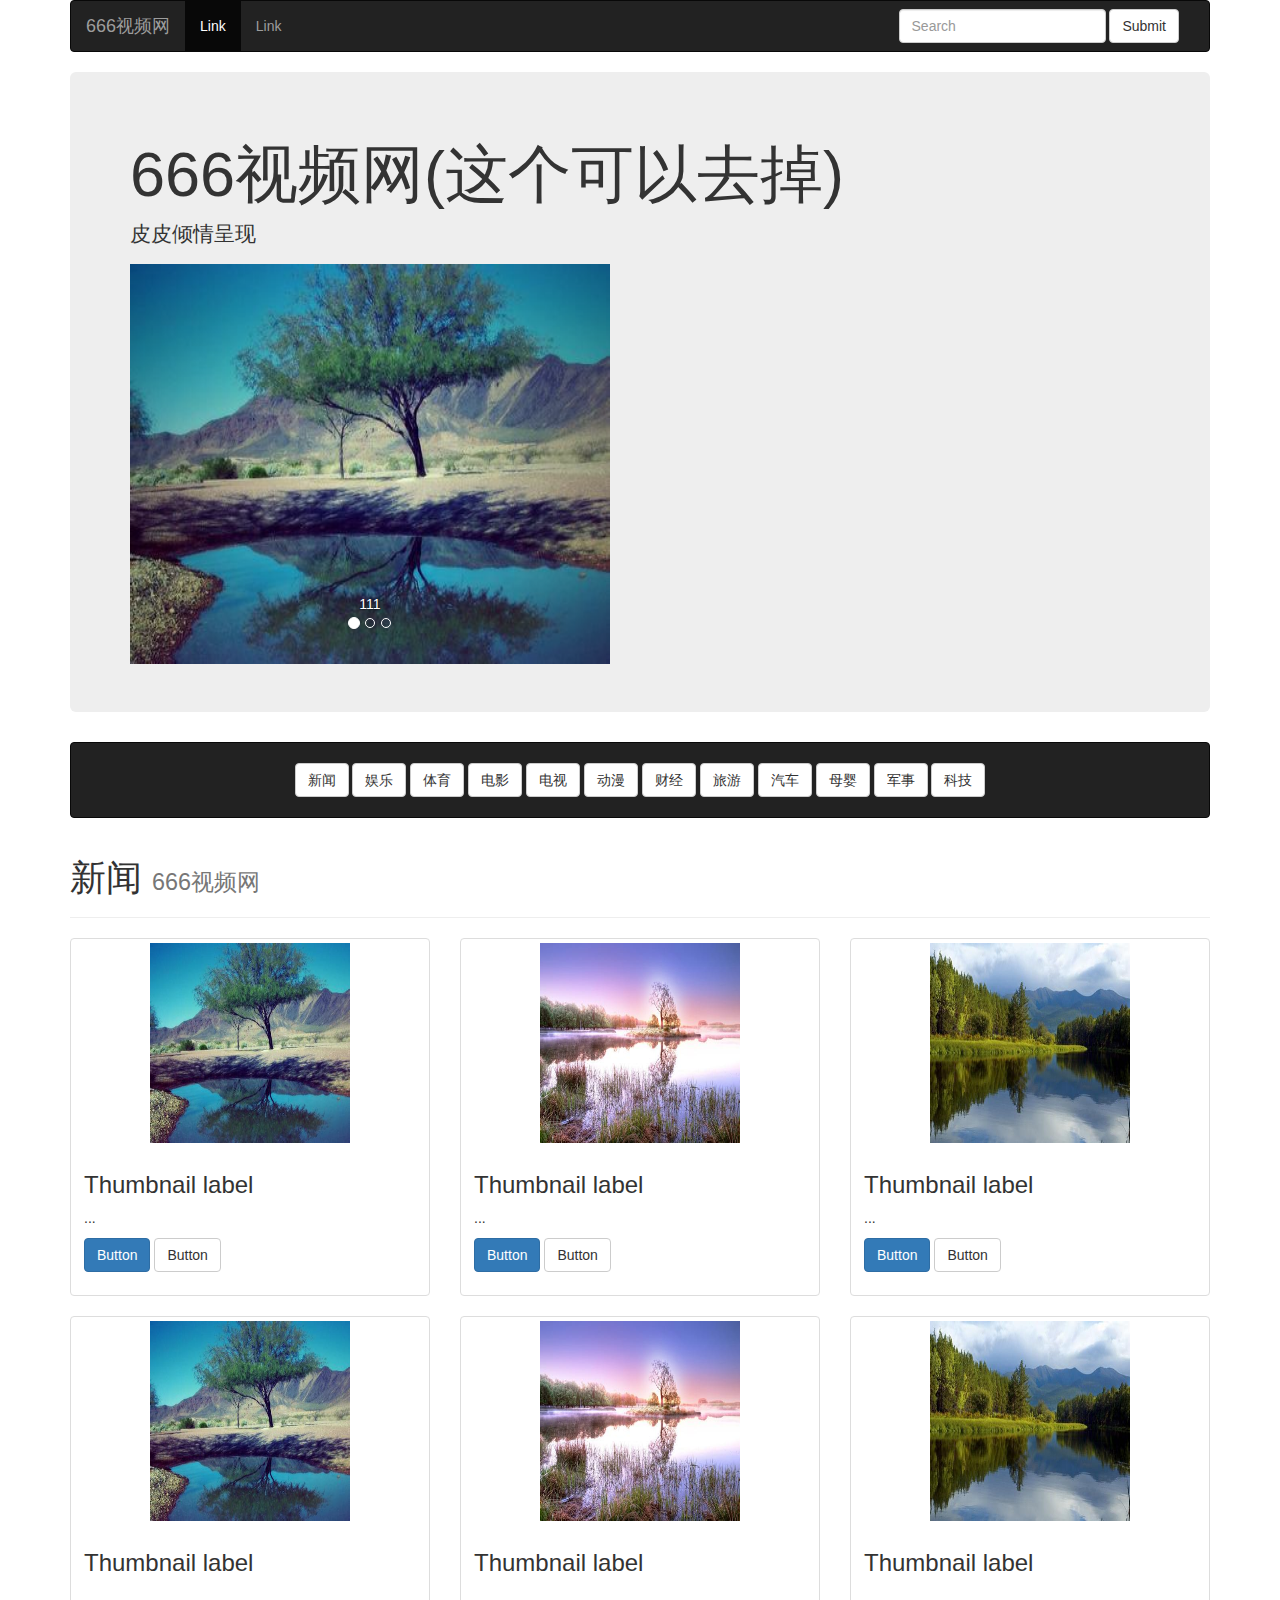
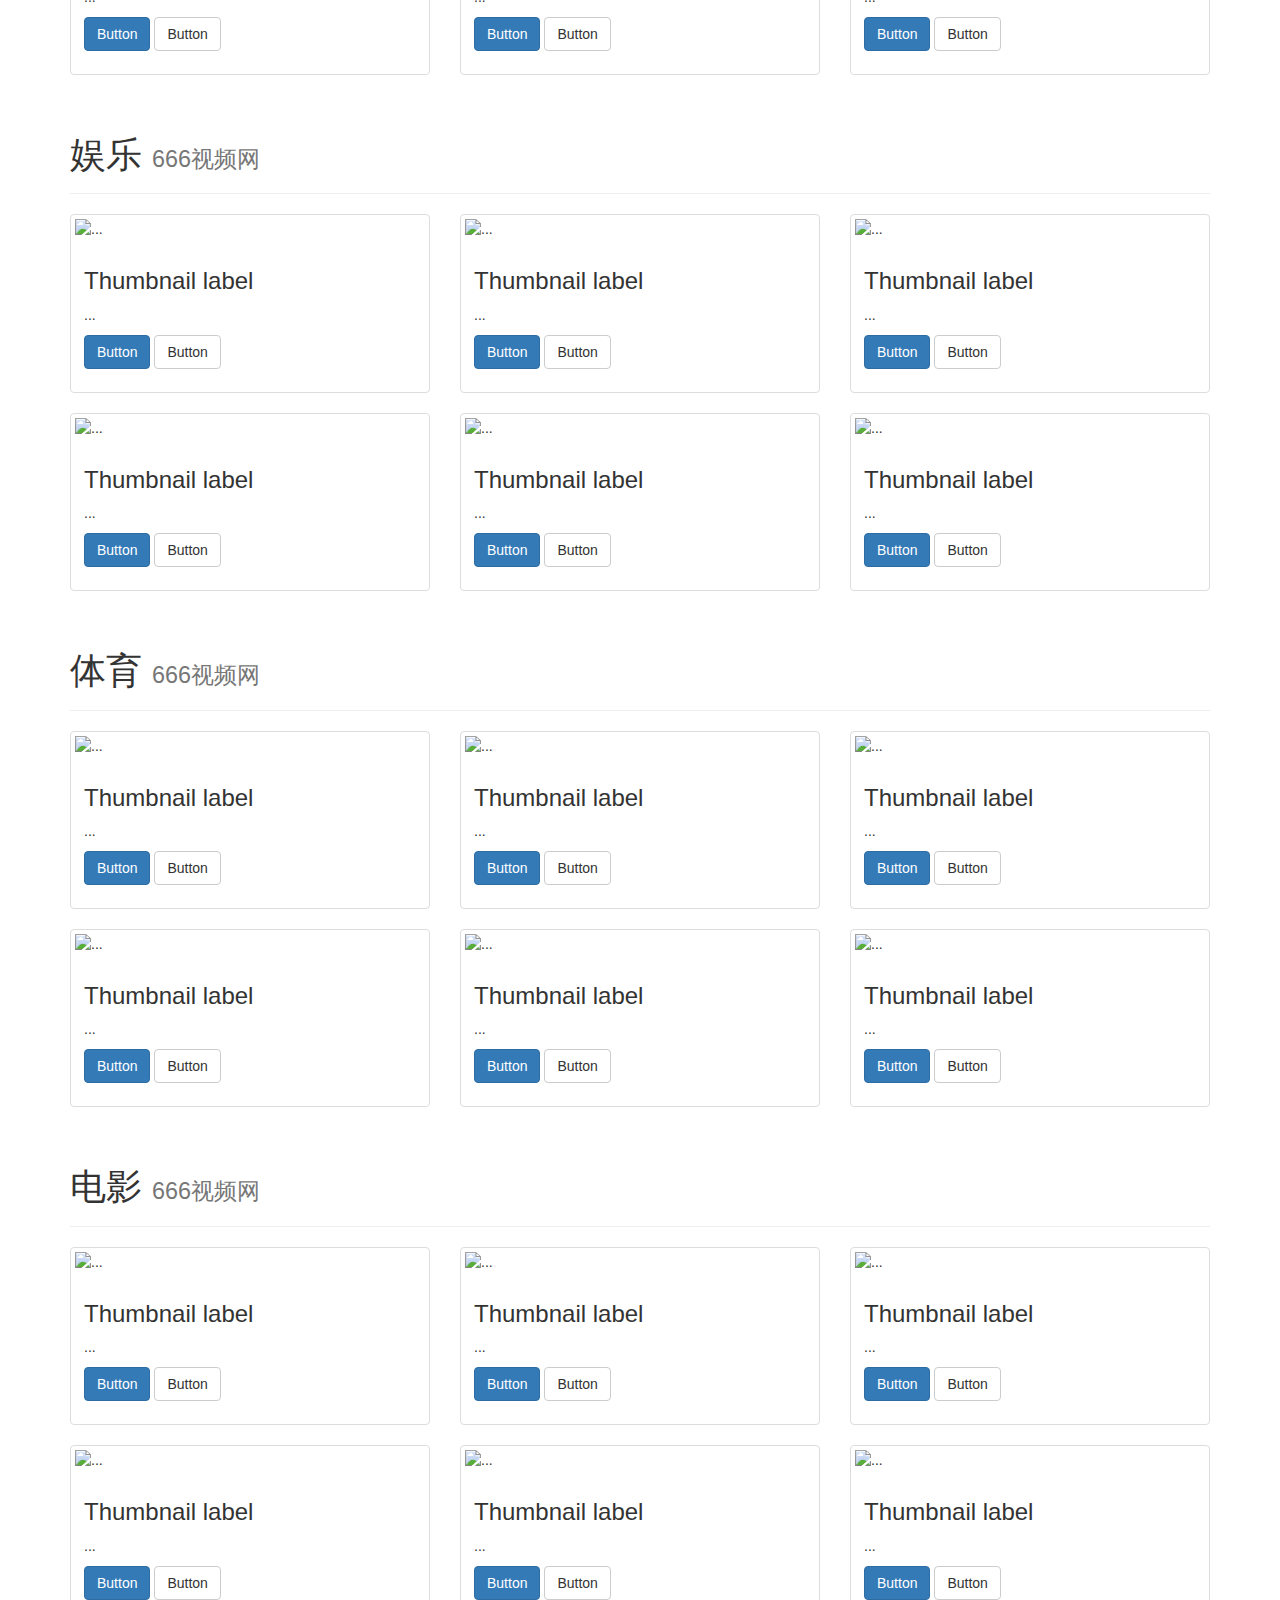
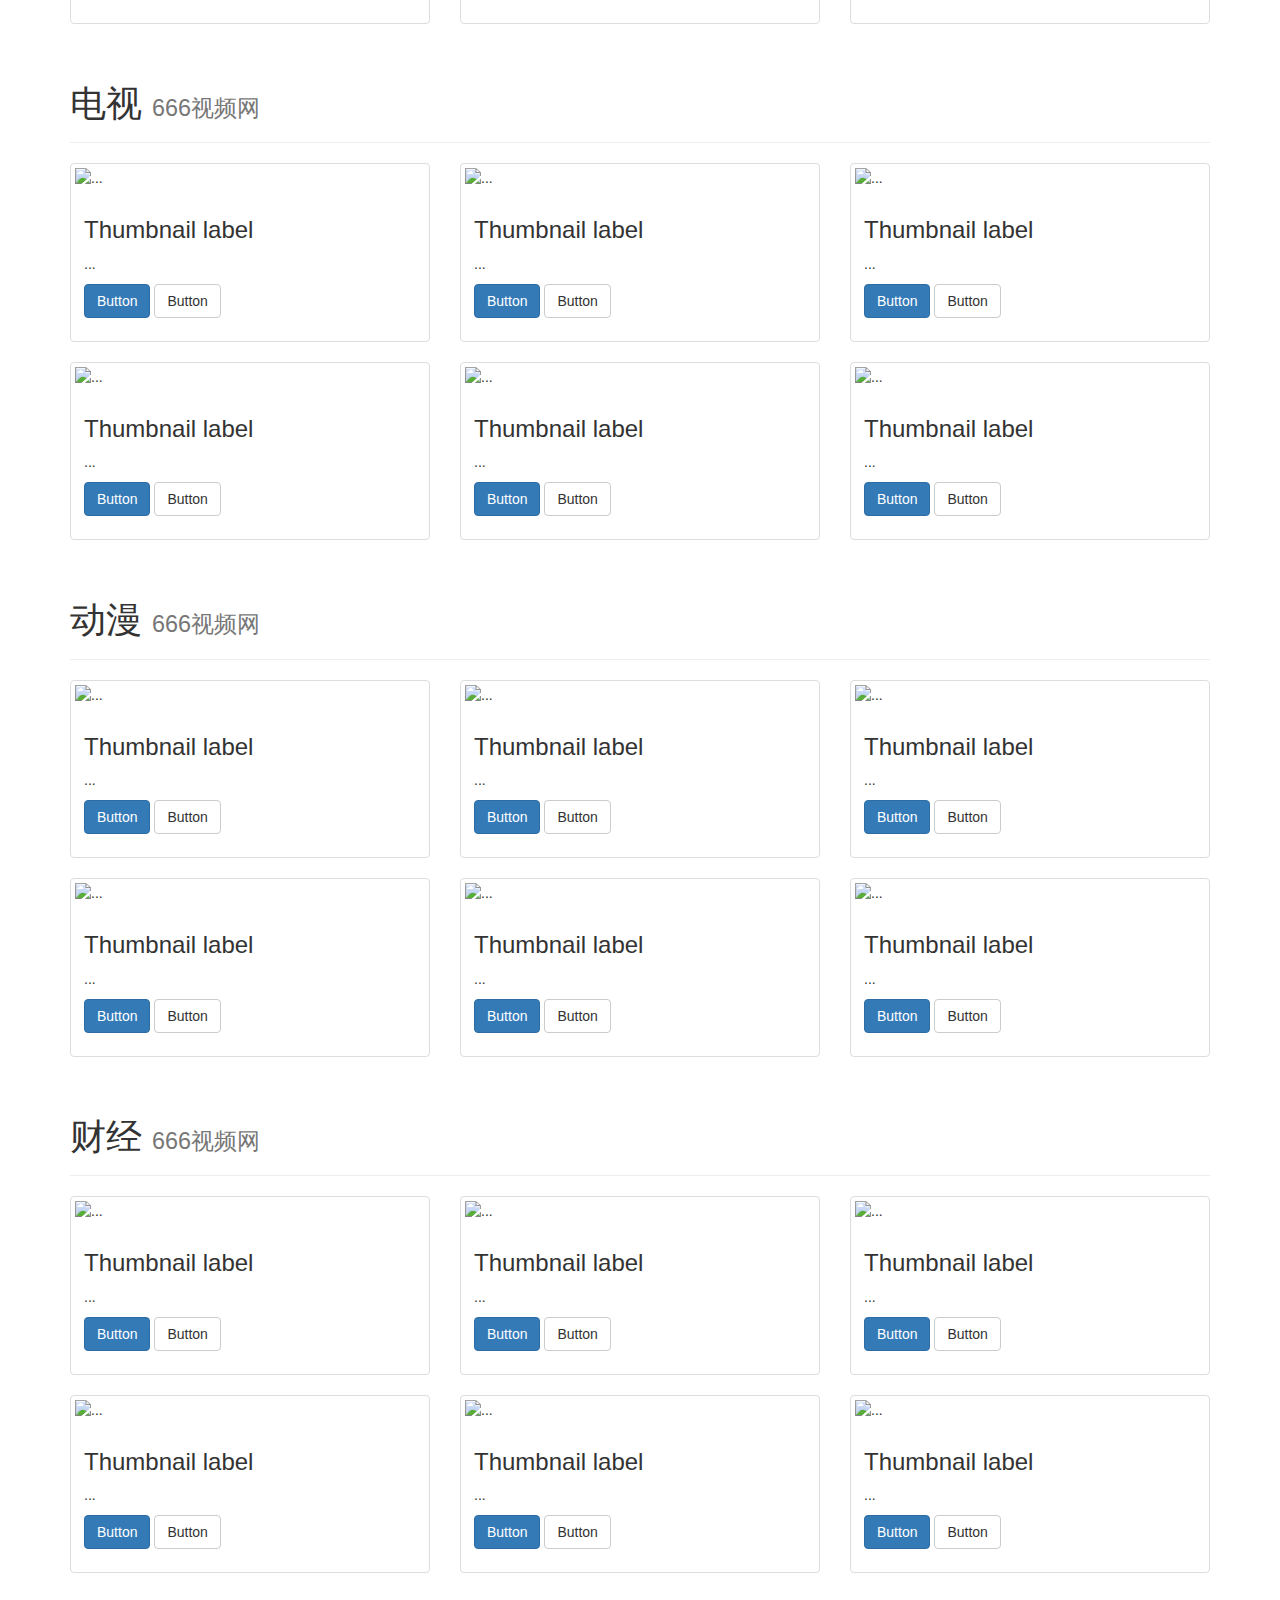
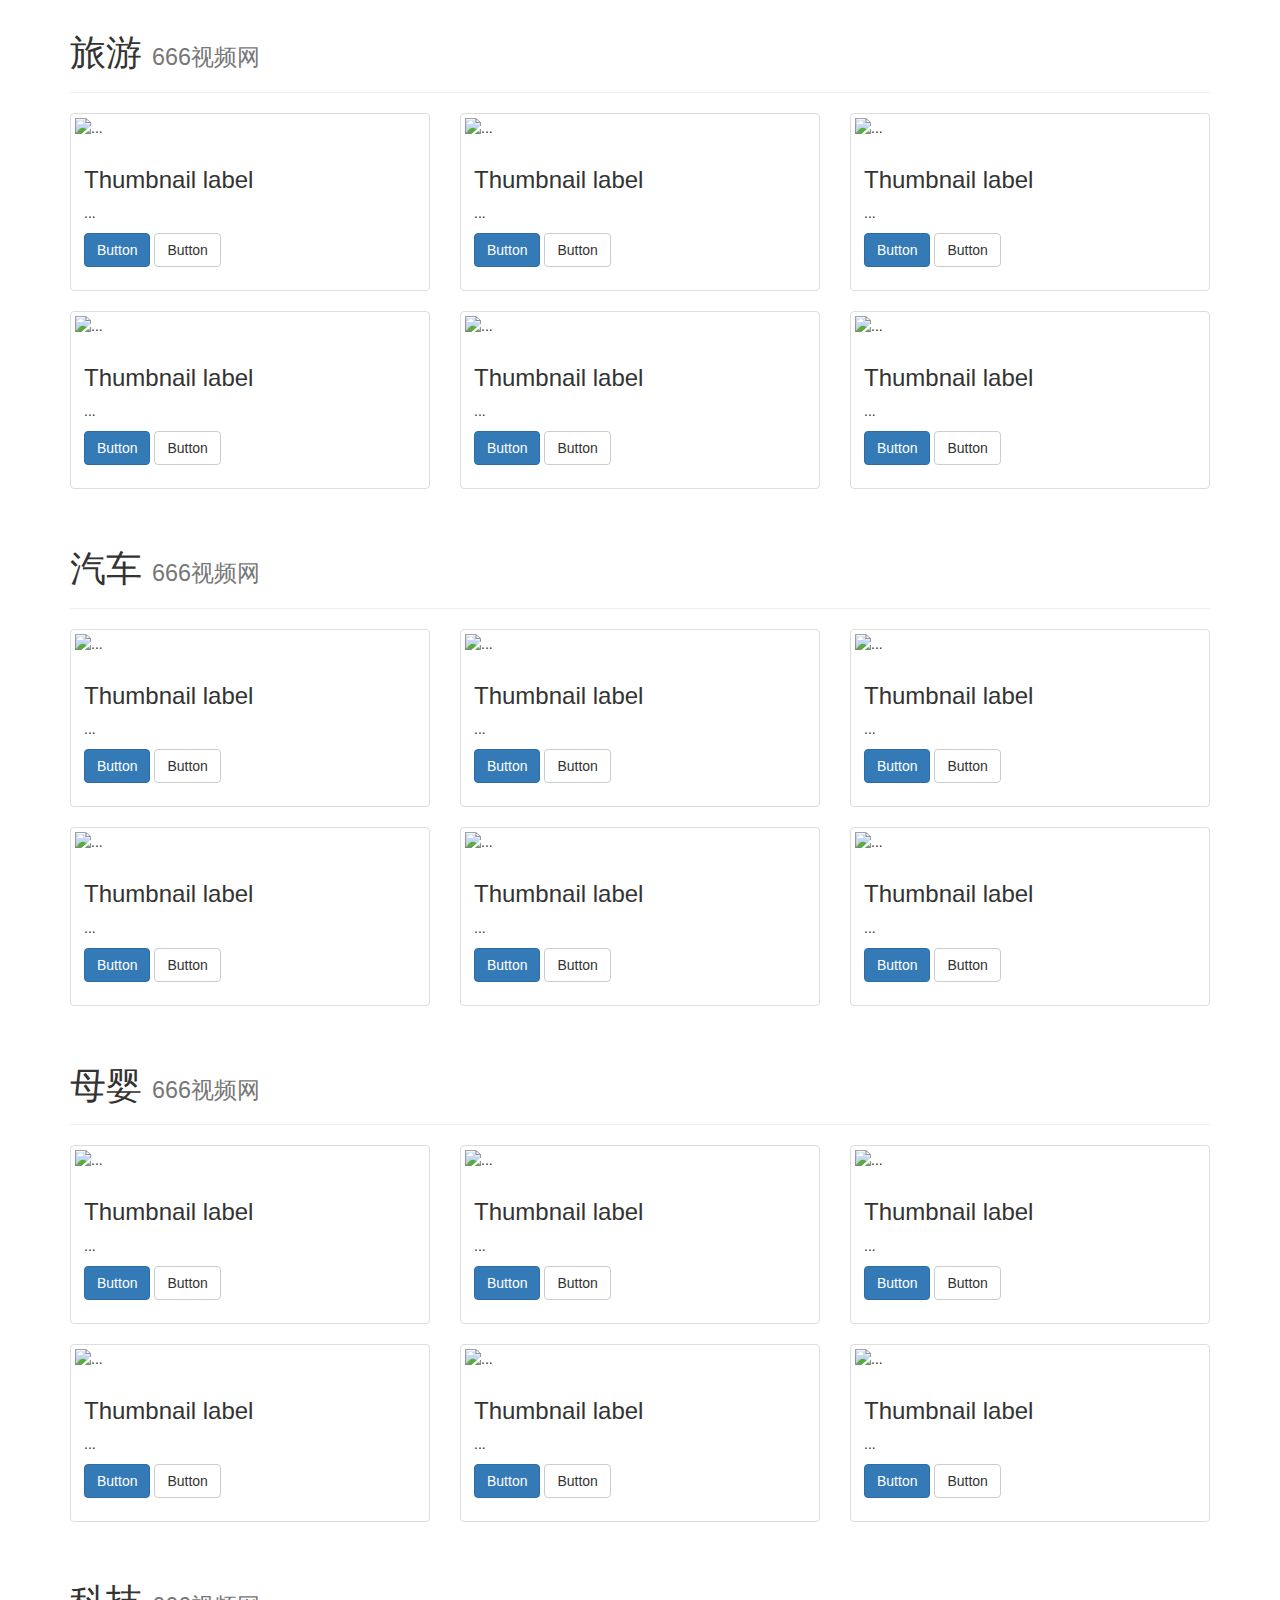
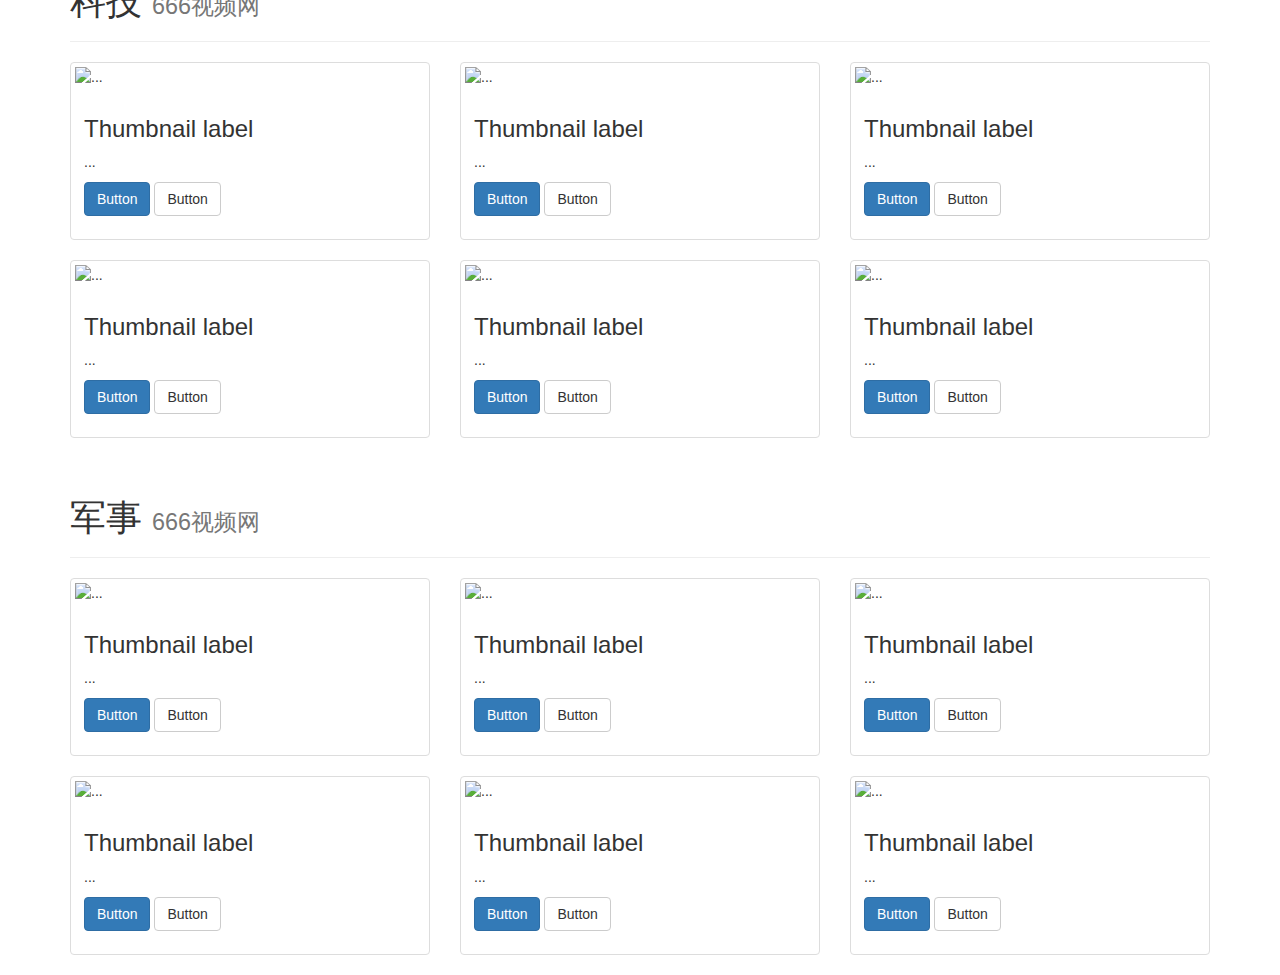
==== index.html @ f63b3020 "无登录，注册，个人信息页" ====
<!DOCTYPE html>
<html lang="en">
<head>
    <meta charset="UTF-8">
    <title>home page</title>
    <link rel="stylesheet" type="text/css" href="css/bootstrap.min.css">
    <script src="js/jquery-3.2.1.min.js" type="text/javascript"></script>
    <script src="js/bootstrap.min.js" type="text/javascript"></script>
    <style>
        .gudie{
            padding:20px;
            text-align: center;
        .gundonglan{
            text-align: center;
        }
    </style>
    <script>$('.carousel').carousel()</script>
</head>
<body>
<div class="container">
        <div class="heading_nav">
            <nav class="navbar navbar-inverse">
                    <div class="container-fluid">
                        <!-- Brand and toggle get grouped for better mobile display -->
                        <div class="navbar-header">
                            <button type="button" class="navbar-toggle collapsed" data-toggle="collapse" data-target="#bs-example-navbar-collapse-1" aria-expanded="false">
                                <span class="sr-only">Toggle navigation</span>
                                <span class="icon-bar"></span>
                                <span class="icon-bar"></span>
                                <span class="icon-bar"></span>
                            </button>
                            <a class="navbar-brand" href="index.html">666视频网</a>
                        </div>

                        <!-- Collect the nav links, forms, and other content for toggling -->
                        <div class="collapse navbar-collapse" id="bs-example-navbar-collapse-1">
                            <ul class="nav navbar-nav">
                                <li class="active"><a href="#">Link <span class="sr-only">(current)</span></a></li>
                                <li><a href="#">Link</a></li>

                            </ul>
                            <form class="navbar-form navbar-right">
                                <div class="form-group">
                                    <input type="text" class="form-control" placeholder="Search">
                                </div>
                                <button type="submit" class="btn btn-default">Submit</button>
                            </form>
                        </div><!-- /.navbar-collapse -->
                    </div><!-- /.container-fluid -->
                </nav>
            </div>
        <div class="jumbotron">
                <h1>666视频网(这个可以去掉)</h1>
            <p>皮皮倾情呈现</p>
        <div id="carousel-example-generic" class="carousel slide" data-ride="carousel" style="width: 480px;">
            <!-- Indicators -->
            <ol class="carousel-indicators">
                <li data-target="#carousel-example-generic" data-slide-to="0" class="active"></li>
                <li data-target="#carousel-example-generic" data-slide-to="1"></li>
                <li data-target="#carousel-example-generic" data-slide-to="2"></li>
            </ol>

            <!-- Wrapper for slides -->
            <div class="carousel-inner" role="listbox">
                <div class="item active">
                    <img src="images/1.jpeg" alt="..." style="width: 480px; height: 400px">
                    <div class="carousel-caption">
                        111
                    </div>
                </div>
                <div class="item">
                    <img src="images/2.jpeg" alt="..." style="width: 480px; height: 400px">
                    <div class="carousel-caption">
                        222
                    </div>
                </div>
                <div class="item">
                    <img src="images/3.jpeg" alt="..." style="width: 480px; height: 400px">
                    <div class="carousel-caption">
                        333
                    </div>
                </div>
            </div>

            <!-- Controls -->
            <a class="left carousel-control" href="#carousel-example-generic" role="button" data-slide="prev" style="width: 200px">
                <span class="glyphicon glyphicon-chevron-left" aria-hidden="true"></span>
                <span class="sr-only">Previous</span>
            </a>
            <a class="right carousel-control" href="#carousel-example-generic" role="button" data-slide="next" style="width: 200px">
                <span class="glyphicon glyphicon-chevron-right" aria-hidden="true"></span>
                <span class="sr-only">Next</span>
            </a>
        </div>
        </div>
        <div class="navbar navbar-inverse">
            <div class="gudie">
                <div class="btn-group btn-group-lg" role="group" aria-label="...">
                    <a href="News.html"><button type="button" class="btn btn-default">新闻</button></a>
                    <a href="News.html"><button type="button" class="btn btn-default">娱乐</button></a>
                    <a href="News.html"><button type="button" class="btn btn-default">体育</button></a>
                    <a href="News.html"><button type="button" class="btn btn-default">电影</button></a>
                    <a href="News.html"><button type="button" class="btn btn-default">电视</button></a>
                    <a href="News.html"><button type="button" class="btn btn-default">动漫</button></a>
                    <a href="News.html"><button type="button" class="btn btn-default">财经</button></a>
                    <a href="News.html"><button type="button" class="btn btn-default">旅游</button></a>
                    <a href="News.html"><button type="button" class="btn btn-default">汽车</button></a>
                    <a href="News.html"><button type="button" class="btn btn-default">母婴</button></a>
                    <a href="News.html"><button type="button" class="btn btn-default">军事</button></a>
                    <a href="News.html"><button type="button" class="btn btn-default">科技</button></a>
                </div>
            </div>
        </div>
        <div class="page-header">
            <h1>新闻  <small>666视频网</small></h1>
        </div>
        <div class="row">
            <div class="col-sm-6 col-md-4">
                <div class="thumbnail">
                    <img src="images/1.jpeg" alt="..." style="width: 200px; height: 200px">
                    <div class="caption">
                        <h3>Thumbnail label</h3>
                        <p>...</p>
                        <p><a href="#" class="btn btn-primary" role="button">Button</a> <a href="#" class="btn btn-default" role="button">Button</a></p>
                    </div>
                </div>
            </div>
            <div class="col-sm-6 col-md-4">
                <div class="thumbnail">
                    <img src="images/2.jpeg" alt="..." style="width: 200px; height: 200px">
                    <div class="caption">
                        <h3>Thumbnail label</h3>
                        <p>...</p>
                        <p><a href="#" class="btn btn-primary" role="button">Button</a> <a href="#" class="btn btn-default" role="button">Button</a></p>
                    </div>
                </div>
            </div>
            <div class="col-sm-6 col-md-4">
                <div class="thumbnail">
                    <img src="images/3.jpeg" alt="..." style="width: 200px; height: 200px">
                    <div class="caption">
                        <h3>Thumbnail label</h3>
                        <p>...</p>
                        <p><a href="#" class="btn btn-primary" role="button">Button</a> <a href="#" class="btn btn-default" role="button">Button</a></p>
                    </div>
                </div>
            </div>
            <div class="col-sm-6 col-md-4">
                <div class="thumbnail">
                    <img src="images/1.jpeg" alt="..." style="width: 200px; height: 200px">
                    <div class="caption">
                        <h3>Thumbnail label</h3>
                        <p>...</p>
                        <p><a href="#" class="btn btn-primary" role="button">Button</a> <a href="#" class="btn btn-default" role="button">Button</a></p>
                    </div>
                </div>
            </div>
            <div class="col-sm-6 col-md-4">
                <div class="thumbnail">
                    <img src="images/2.jpeg" alt="..." style="width: 200px; height: 200px">
                    <div class="caption">
                        <h3>Thumbnail label</h3>
                        <p>...</p>
                        <p><a href="#" class="btn btn-primary" role="button">Button</a> <a href="#" class="btn btn-default" role="button">Button</a></p>
                    </div>
                </div>
            </div>
            <div class="col-sm-6 col-md-4">
                <div class="thumbnail">
                    <img src="images/3.jpeg" alt="..." style="width: 200px; height: 200px">
                    <div class="caption">
                        <h3>Thumbnail label</h3>
                        <p>...</p>
                        <p><a href="#" class="btn btn-primary" role="button">Button</a> <a href="#" class="btn btn-default" role="button">Button</a></p>
                    </div>
                </div>
            </div>
        </div>
        <div class="page-header">
            <h1>娱乐  <small>666视频网</small></h1>
        </div>
        <div class="row">
            <div class="col-sm-6 col-md-4">
                <div class="thumbnail">
                    <img src="..." alt="...">
                    <div class="caption">
                        <h3>Thumbnail label</h3>
                        <p>...</p>
                        <p><a href="#" class="btn btn-primary" role="button">Button</a> <a href="#" class="btn btn-default" role="button">Button</a></p>
                    </div>
                </div>
            </div>
            <div class="col-sm-6 col-md-4">
                <div class="thumbnail">
                    <img src="..." alt="...">
                    <div class="caption">
                        <h3>Thumbnail label</h3>
                        <p>...</p>
                        <p><a href="#" class="btn btn-primary" role="button">Button</a> <a href="#" class="btn btn-default" role="button">Button</a></p>
                    </div>
                </div>
            </div>
            <div class="col-sm-6 col-md-4">
                <div class="thumbnail">
                    <img src="..." alt="...">
                    <div class="caption">
                        <h3>Thumbnail label</h3>
                        <p>...</p>
                        <p><a href="#" class="btn btn-primary" role="button">Button</a> <a href="#" class="btn btn-default" role="button">Button</a></p>
                    </div>
                </div>
            </div>
            <div class="col-sm-6 col-md-4">
                <div class="thumbnail">
                    <img src="..." alt="...">
                    <div class="caption">
                        <h3>Thumbnail label</h3>
                        <p>...</p>
                        <p><a href="#" class="btn btn-primary" role="button">Button</a> <a href="#" class="btn btn-default" role="button">Button</a></p>
                    </div>
                </div>
            </div>
            <div class="col-sm-6 col-md-4">
                <div class="thumbnail">
                    <img src="..." alt="...">
                    <div class="caption">
                        <h3>Thumbnail label</h3>
                        <p>...</p>
                        <p><a href="#" class="btn btn-primary" role="button">Button</a> <a href="#" class="btn btn-default" role="button">Button</a></p>
                    </div>
                </div>
            </div>
            <div class="col-sm-6 col-md-4">
                <div class="thumbnail">
                    <img src="..." alt="...">
                    <div class="caption">
                        <h3>Thumbnail label</h3>
                        <p>...</p>
                        <p><a href="#" class="btn btn-primary" role="button">Button</a> <a href="#" class="btn btn-default" role="button">Button</a></p>
                    </div>
                </div>
            </div>
        </div>
        <div class="page-header">
            <h1>体育  <small>666视频网</small></h1>
        </div>
        <div class="row">
            <div class="col-sm-6 col-md-4">
                <div class="thumbnail">
                    <img src="..." alt="...">
                    <div class="caption">
                        <h3>Thumbnail label</h3>
                        <p>...</p>
                        <p><a href="#" class="btn btn-primary" role="button">Button</a> <a href="#" class="btn btn-default" role="button">Button</a></p>
                    </div>
                </div>
            </div>
            <div class="col-sm-6 col-md-4">
                <div class="thumbnail">
                    <img src="..." alt="...">
                    <div class="caption">
                        <h3>Thumbnail label</h3>
                        <p>...</p>
                        <p><a href="#" class="btn btn-primary" role="button">Button</a> <a href="#" class="btn btn-default" role="button">Button</a></p>
                    </div>
                </div>
            </div>
            <div class="col-sm-6 col-md-4">
                <div class="thumbnail">
                    <img src="..." alt="...">
                    <div class="caption">
                        <h3>Thumbnail label</h3>
                        <p>...</p>
                        <p><a href="#" class="btn btn-primary" role="button">Button</a> <a href="#" class="btn btn-default" role="button">Button</a></p>
                    </div>
                </div>
            </div>
            <div class="col-sm-6 col-md-4">
                <div class="thumbnail">
                    <img src="..." alt="...">
                    <div class="caption">
                        <h3>Thumbnail label</h3>
                        <p>...</p>
                        <p><a href="#" class="btn btn-primary" role="button">Button</a> <a href="#" class="btn btn-default" role="button">Button</a></p>
                    </div>
                </div>
            </div>
            <div class="col-sm-6 col-md-4">
                <div class="thumbnail">
                    <img src="..." alt="...">
                    <div class="caption">
                        <h3>Thumbnail label</h3>
                        <p>...</p>
                        <p><a href="#" class="btn btn-primary" role="button">Button</a> <a href="#" class="btn btn-default" role="button">Button</a></p>
                    </div>
                </div>
            </div>
            <div class="col-sm-6 col-md-4">
                <div class="thumbnail">
                    <img src="..." alt="...">
                    <div class="caption">
                        <h3>Thumbnail label</h3>
                        <p>...</p>
                        <p><a href="#" class="btn btn-primary" role="button">Button</a> <a href="#" class="btn btn-default" role="button">Button</a></p>
                    </div>
                </div>
            </div>
        </div>
        <div class="page-header">
            <h1>电影  <small>666视频网</small></h1>
        </div>
        <div class="row">
            <div class="col-sm-6 col-md-4">
                <div class="thumbnail">
                    <img src="..." alt="...">
                    <div class="caption">
                        <h3>Thumbnail label</h3>
                        <p>...</p>
                        <p><a href="#" class="btn btn-primary" role="button">Button</a> <a href="#" class="btn btn-default" role="button">Button</a></p>
                    </div>
                </div>
            </div>
            <div class="col-sm-6 col-md-4">
                <div class="thumbnail">
                    <img src="..." alt="...">
                    <div class="caption">
                        <h3>Thumbnail label</h3>
                        <p>...</p>
                        <p><a href="#" class="btn btn-primary" role="button">Button</a> <a href="#" class="btn btn-default" role="button">Button</a></p>
                    </div>
                </div>
            </div>
            <div class="col-sm-6 col-md-4">
                <div class="thumbnail">
                    <img src="..." alt="...">
                    <div class="caption">
                        <h3>Thumbnail label</h3>
                        <p>...</p>
                        <p><a href="#" class="btn btn-primary" role="button">Button</a> <a href="#" class="btn btn-default" role="button">Button</a></p>
                    </div>
                </div>
            </div>
            <div class="col-sm-6 col-md-4">
                <div class="thumbnail">
                    <img src="..." alt="...">
                    <div class="caption">
                        <h3>Thumbnail label</h3>
                        <p>...</p>
                        <p><a href="#" class="btn btn-primary" role="button">Button</a> <a href="#" class="btn btn-default" role="button">Button</a></p>
                    </div>
                </div>
            </div>
            <div class="col-sm-6 col-md-4">
                <div class="thumbnail">
                    <img src="..." alt="...">
                    <div class="caption">
                        <h3>Thumbnail label</h3>
                        <p>...</p>
                        <p><a href="#" class="btn btn-primary" role="button">Button</a> <a href="#" class="btn btn-default" role="button">Button</a></p>
                    </div>
                </div>
            </div>
            <div class="col-sm-6 col-md-4">
                <div class="thumbnail">
                    <img src="..." alt="...">
                    <div class="caption">
                        <h3>Thumbnail label</h3>
                        <p>...</p>
                        <p><a href="#" class="btn btn-primary" role="button">Button</a> <a href="#" class="btn btn-default" role="button">Button</a></p>
                    </div>
                </div>
            </div>
        </div>
        <div class="page-header">
            <h1>电视  <small>666视频网</small></h1>
        </div>
        <div class="row">
            <div class="col-sm-6 col-md-4">
                <div class="thumbnail">
                    <img src="..." alt="...">
                    <div class="caption">
                        <h3>Thumbnail label</h3>
                        <p>...</p>
                        <p><a href="#" class="btn btn-primary" role="button">Button</a> <a href="#" class="btn btn-default" role="button">Button</a></p>
                    </div>
                </div>
            </div>
            <div class="col-sm-6 col-md-4">
                <div class="thumbnail">
                    <img src="..." alt="...">
                    <div class="caption">
                        <h3>Thumbnail label</h3>
                        <p>...</p>
                        <p><a href="#" class="btn btn-primary" role="button">Button</a> <a href="#" class="btn btn-default" role="button">Button</a></p>
                    </div>
                </div>
            </div>
            <div class="col-sm-6 col-md-4">
                <div class="thumbnail">
                    <img src="..." alt="...">
                    <div class="caption">
                        <h3>Thumbnail label</h3>
                        <p>...</p>
                        <p><a href="#" class="btn btn-primary" role="button">Button</a> <a href="#" class="btn btn-default" role="button">Button</a></p>
                    </div>
                </div>
            </div>
            <div class="col-sm-6 col-md-4">
                <div class="thumbnail">
                    <img src="..." alt="...">
                    <div class="caption">
                        <h3>Thumbnail label</h3>
                        <p>...</p>
                        <p><a href="#" class="btn btn-primary" role="button">Button</a> <a href="#" class="btn btn-default" role="button">Button</a></p>
                    </div>
                </div>
            </div>
            <div class="col-sm-6 col-md-4">
                <div class="thumbnail">
                    <img src="..." alt="...">
                    <div class="caption">
                        <h3>Thumbnail label</h3>
                        <p>...</p>
                        <p><a href="#" class="btn btn-primary" role="button">Button</a> <a href="#" class="btn btn-default" role="button">Button</a></p>
                    </div>
                </div>
            </div>
            <div class="col-sm-6 col-md-4">
                <div class="thumbnail">
                    <img src="..." alt="...">
                    <div class="caption">
                        <h3>Thumbnail label</h3>
                        <p>...</p>
                        <p><a href="#" class="btn btn-primary" role="button">Button</a> <a href="#" class="btn btn-default" role="button">Button</a></p>
                    </div>
                </div>
            </div>
        </div>
        <div class="page-header">
            <h1>动漫  <small>666视频网</small></h1>
        </div>
        <div class="row">
            <div class="col-sm-6 col-md-4">
                <div class="thumbnail">
                    <img src="..." alt="...">
                    <div class="caption">
                        <h3>Thumbnail label</h3>
                        <p>...</p>
                        <p><a href="#" class="btn btn-primary" role="button">Button</a> <a href="#" class="btn btn-default" role="button">Button</a></p>
                    </div>
                </div>
            </div>
            <div class="col-sm-6 col-md-4">
                <div class="thumbnail">
                    <img src="..." alt="...">
                    <div class="caption">
                        <h3>Thumbnail label</h3>
                        <p>...</p>
                        <p><a href="#" class="btn btn-primary" role="button">Button</a> <a href="#" class="btn btn-default" role="button">Button</a></p>
                    </div>
                </div>
            </div>
            <div class="col-sm-6 col-md-4">
                <div class="thumbnail">
                    <img src="..." alt="...">
                    <div class="caption">
                        <h3>Thumbnail label</h3>
                        <p>...</p>
                        <p><a href="#" class="btn btn-primary" role="button">Button</a> <a href="#" class="btn btn-default" role="button">Button</a></p>
                    </div>
                </div>
            </div>
            <div class="col-sm-6 col-md-4">
                <div class="thumbnail">
                    <img src="..." alt="...">
                    <div class="caption">
                        <h3>Thumbnail label</h3>
                        <p>...</p>
                        <p><a href="#" class="btn btn-primary" role="button">Button</a> <a href="#" class="btn btn-default" role="button">Button</a></p>
                    </div>
                </div>
            </div>
            <div class="col-sm-6 col-md-4">
                <div class="thumbnail">
                    <img src="..." alt="...">
                    <div class="caption">
                        <h3>Thumbnail label</h3>
                        <p>...</p>
                        <p><a href="#" class="btn btn-primary" role="button">Button</a> <a href="#" class="btn btn-default" role="button">Button</a></p>
                    </div>
                </div>
            </div>
            <div class="col-sm-6 col-md-4">
                <div class="thumbnail">
                    <img src="..." alt="...">
                    <div class="caption">
                        <h3>Thumbnail label</h3>
                        <p>...</p>
                        <p><a href="#" class="btn btn-primary" role="button">Button</a> <a href="#" class="btn btn-default" role="button">Button</a></p>
                    </div>
                </div>
            </div>
        </div>
        <div class="page-header">
            <h1>财经  <small>666视频网</small></h1>
        </div>
        <div class="row">
            <div class="col-sm-6 col-md-4">
                <div class="thumbnail">
                    <img src="..." alt="...">
                    <div class="caption">
                        <h3>Thumbnail label</h3>
                        <p>...</p>
                        <p><a href="#" class="btn btn-primary" role="button">Button</a> <a href="#" class="btn btn-default" role="button">Button</a></p>
                    </div>
                </div>
            </div>
            <div class="col-sm-6 col-md-4">
                <div class="thumbnail">
                    <img src="..." alt="...">
                    <div class="caption">
                        <h3>Thumbnail label</h3>
                        <p>...</p>
                        <p><a href="#" class="btn btn-primary" role="button">Button</a> <a href="#" class="btn btn-default" role="button">Button</a></p>
                    </div>
                </div>
            </div>
            <div class="col-sm-6 col-md-4">
                <div class="thumbnail">
                    <img src="..." alt="...">
                    <div class="caption">
                        <h3>Thumbnail label</h3>
                        <p>...</p>
                        <p><a href="#" class="btn btn-primary" role="button">Button</a> <a href="#" class="btn btn-default" role="button">Button</a></p>
                    </div>
                </div>
            </div>
            <div class="col-sm-6 col-md-4">
                <div class="thumbnail">
                    <img src="..." alt="...">
                    <div class="caption">
                        <h3>Thumbnail label</h3>
                        <p>...</p>
                        <p><a href="#" class="btn btn-primary" role="button">Button</a> <a href="#" class="btn btn-default" role="button">Button</a></p>
                    </div>
                </div>
            </div>
            <div class="col-sm-6 col-md-4">
                <div class="thumbnail">
                    <img src="..." alt="...">
                    <div class="caption">
                        <h3>Thumbnail label</h3>
                        <p>...</p>
                        <p><a href="#" class="btn btn-primary" role="button">Button</a> <a href="#" class="btn btn-default" role="button">Button</a></p>
                    </div>
                </div>
            </div>
            <div class="col-sm-6 col-md-4">
                <div class="thumbnail">
                    <img src="..." alt="...">
                    <div class="caption">
                        <h3>Thumbnail label</h3>
                        <p>...</p>
                        <p><a href="#" class="btn btn-primary" role="button">Button</a> <a href="#" class="btn btn-default" role="button">Button</a></p>
                    </div>
                </div>
            </div>
        </div>
        <div class="page-header">
            <h1>旅游  <small>666视频网</small></h1>
        </div>
        <div class="row">
            <div class="col-sm-6 col-md-4">
                <div class="thumbnail">
                    <img src="..." alt="...">
                    <div class="caption">
                        <h3>Thumbnail label</h3>
                        <p>...</p>
                        <p><a href="#" class="btn btn-primary" role="button">Button</a> <a href="#" class="btn btn-default" role="button">Button</a></p>
                    </div>
                </div>
            </div>
            <div class="col-sm-6 col-md-4">
                <div class="thumbnail">
                    <img src="..." alt="...">
                    <div class="caption">
                        <h3>Thumbnail label</h3>
                        <p>...</p>
                        <p><a href="#" class="btn btn-primary" role="button">Button</a> <a href="#" class="btn btn-default" role="button">Button</a></p>
                    </div>
                </div>
            </div>
            <div class="col-sm-6 col-md-4">
                <div class="thumbnail">
                    <img src="..." alt="...">
                    <div class="caption">
                        <h3>Thumbnail label</h3>
                        <p>...</p>
                        <p><a href="#" class="btn btn-primary" role="button">Button</a> <a href="#" class="btn btn-default" role="button">Button</a></p>
                    </div>
                </div>
            </div>
            <div class="col-sm-6 col-md-4">
                <div class="thumbnail">
                    <img src="..." alt="...">
                    <div class="caption">
                        <h3>Thumbnail label</h3>
                        <p>...</p>
                        <p><a href="#" class="btn btn-primary" role="button">Button</a> <a href="#" class="btn btn-default" role="button">Button</a></p>
                    </div>
                </div>
            </div>
            <div class="col-sm-6 col-md-4">
                <div class="thumbnail">
                    <img src="..." alt="...">
                    <div class="caption">
                        <h3>Thumbnail label</h3>
                        <p>...</p>
                        <p><a href="#" class="btn btn-primary" role="button">Button</a> <a href="#" class="btn btn-default" role="button">Button</a></p>
                    </div>
                </div>
            </div>
            <div class="col-sm-6 col-md-4">
                <div class="thumbnail">
                    <img src="..." alt="...">
                    <div class="caption">
                        <h3>Thumbnail label</h3>
                        <p>...</p>
                        <p><a href="#" class="btn btn-primary" role="button">Button</a> <a href="#" class="btn btn-default" role="button">Button</a></p>
                    </div>
                </div>
            </div>
        </div>
        <div class="page-header">
            <h1>汽车  <small>666视频网</small></h1>
        </div>
        <div class="row">
            <div class="col-sm-6 col-md-4">
                <div class="thumbnail">
                    <img src="..." alt="...">
                    <div class="caption">
                        <h3>Thumbnail label</h3>
                        <p>...</p>
                        <p><a href="#" class="btn btn-primary" role="button">Button</a> <a href="#" class="btn btn-default" role="button">Button</a></p>
                    </div>
                </div>
            </div>
            <div class="col-sm-6 col-md-4">
                <div class="thumbnail">
                    <img src="..." alt="...">
                    <div class="caption">
                        <h3>Thumbnail label</h3>
                        <p>...</p>
                        <p><a href="#" class="btn btn-primary" role="button">Button</a> <a href="#" class="btn btn-default" role="button">Button</a></p>
                    </div>
                </div>
            </div>
            <div class="col-sm-6 col-md-4">
                <div class="thumbnail">
                    <img src="..." alt="...">
                    <div class="caption">
                        <h3>Thumbnail label</h3>
                        <p>...</p>
                        <p><a href="#" class="btn btn-primary" role="button">Button</a> <a href="#" class="btn btn-default" role="button">Button</a></p>
                    </div>
                </div>
            </div>
            <div class="col-sm-6 col-md-4">
                <div class="thumbnail">
                    <img src="..." alt="...">
                    <div class="caption">
                        <h3>Thumbnail label</h3>
                        <p>...</p>
                        <p><a href="#" class="btn btn-primary" role="button">Button</a> <a href="#" class="btn btn-default" role="button">Button</a></p>
                    </div>
                </div>
            </div>
            <div class="col-sm-6 col-md-4">
                <div class="thumbnail">
                    <img src="..." alt="...">
                    <div class="caption">
                        <h3>Thumbnail label</h3>
                        <p>...</p>
                        <p><a href="#" class="btn btn-primary" role="button">Button</a> <a href="#" class="btn btn-default" role="button">Button</a></p>
                    </div>
                </div>
            </div>
            <div class="col-sm-6 col-md-4">
                <div class="thumbnail">
                    <img src="..." alt="...">
                    <div class="caption">
                        <h3>Thumbnail label</h3>
                        <p>...</p>
                        <p><a href="#" class="btn btn-primary" role="button">Button</a> <a href="#" class="btn btn-default" role="button">Button</a></p>
                    </div>
                </div>
            </div>
        </div>
        <div class="page-header">
            <h1>母婴  <small>666视频网</small></h1>
        </div>
        <div class="row">
            <div class="col-sm-6 col-md-4">
                <div class="thumbnail">
                    <img src="..." alt="...">
                    <div class="caption">
                        <h3>Thumbnail label</h3>
                        <p>...</p>
                        <p><a href="#" class="btn btn-primary" role="button">Button</a> <a href="#" class="btn btn-default" role="button">Button</a></p>
                    </div>
                </div>
            </div>
            <div class="col-sm-6 col-md-4">
                <div class="thumbnail">
                    <img src="..." alt="...">
                    <div class="caption">
                        <h3>Thumbnail label</h3>
                        <p>...</p>
                        <p><a href="#" class="btn btn-primary" role="button">Button</a> <a href="#" class="btn btn-default" role="button">Button</a></p>
                    </div>
                </div>
            </div>
            <div class="col-sm-6 col-md-4">
                <div class="thumbnail">
                    <img src="..." alt="...">
                    <div class="caption">
                        <h3>Thumbnail label</h3>
                        <p>...</p>
                        <p><a href="#" class="btn btn-primary" role="button">Button</a> <a href="#" class="btn btn-default" role="button">Button</a></p>
                    </div>
                </div>
            </div>
            <div class="col-sm-6 col-md-4">
                <div class="thumbnail">
                    <img src="..." alt="...">
                    <div class="caption">
                        <h3>Thumbnail label</h3>
                        <p>...</p>
                        <p><a href="#" class="btn btn-primary" role="button">Button</a> <a href="#" class="btn btn-default" role="button">Button</a></p>
                    </div>
                </div>
            </div>
            <div class="col-sm-6 col-md-4">
                <div class="thumbnail">
                    <img src="..." alt="...">
                    <div class="caption">
                        <h3>Thumbnail label</h3>
                        <p>...</p>
                        <p><a href="#" class="btn btn-primary" role="button">Button</a> <a href="#" class="btn btn-default" role="button">Button</a></p>
                    </div>
                </div>
            </div>
            <div class="col-sm-6 col-md-4">
                <div class="thumbnail">
                    <img src="..." alt="...">
                    <div class="caption">
                        <h3>Thumbnail label</h3>
                        <p>...</p>
                        <p><a href="#" class="btn btn-primary" role="button">Button</a> <a href="#" class="btn btn-default" role="button">Button</a></p>
                    </div>
                </div>
            </div>
        </div>
        <div class="page-header">
            <h1>科技  <small>666视频网</small></h1>
        </div>
        <div class="row">
            <div class="col-sm-6 col-md-4">
                <div class="thumbnail">
                    <img src="..." alt="...">
                    <div class="caption">
                        <h3>Thumbnail label</h3>
                        <p>...</p>
                        <p><a href="#" class="btn btn-primary" role="button">Button</a> <a href="#" class="btn btn-default" role="button">Button</a></p>
                    </div>
                </div>
            </div>
            <div class="col-sm-6 col-md-4">
                <div class="thumbnail">
                    <img src="..." alt="...">
                    <div class="caption">
                        <h3>Thumbnail label</h3>
                        <p>...</p>
                        <p><a href="#" class="btn btn-primary" role="button">Button</a> <a href="#" class="btn btn-default" role="button">Button</a></p>
                    </div>
                </div>
            </div>
            <div class="col-sm-6 col-md-4">
                <div class="thumbnail">
                    <img src="..." alt="...">
                    <div class="caption">
                        <h3>Thumbnail label</h3>
                        <p>...</p>
                        <p><a href="#" class="btn btn-primary" role="button">Button</a> <a href="#" class="btn btn-default" role="button">Button</a></p>
                    </div>
                </div>
            </div>
            <div class="col-sm-6 col-md-4">
                <div class="thumbnail">
                    <img src="..." alt="...">
                    <div class="caption">
                        <h3>Thumbnail label</h3>
                        <p>...</p>
                        <p><a href="#" class="btn btn-primary" role="button">Button</a> <a href="#" class="btn btn-default" role="button">Button</a></p>
                    </div>
                </div>
            </div>
            <div class="col-sm-6 col-md-4">
                <div class="thumbnail">
                    <img src="..." alt="...">
                    <div class="caption">
                        <h3>Thumbnail label</h3>
                        <p>...</p>
                        <p><a href="#" class="btn btn-primary" role="button">Button</a> <a href="#" class="btn btn-default" role="button">Button</a></p>
                    </div>
                </div>
            </div>
            <div class="col-sm-6 col-md-4">
                <div class="thumbnail">
                    <img src="..." alt="...">
                    <div class="caption">
                        <h3>Thumbnail label</h3>
                        <p>...</p>
                        <p><a href="#" class="btn btn-primary" role="button">Button</a> <a href="#" class="btn btn-default" role="button">Button</a></p>
                    </div>
                </div>
            </div>
        </div>
        <div class="page-header">
            <h1>军事  <small>666视频网</small></h1>
        </div>
        <div class="row">
            <div class="col-sm-6 col-md-4">
                <div class="thumbnail">
                    <img src="..." alt="...">
                    <div class="caption">
                        <h3>Thumbnail label</h3>
                        <p>...</p>
                        <p><a href="#" class="btn btn-primary" role="button">Button</a> <a href="#" class="btn btn-default" role="button">Button</a></p>
                    </div>
                </div>
            </div>
            <div class="col-sm-6 col-md-4">
                <div class="thumbnail">
                    <img src="..." alt="...">
                    <div class="caption">
                        <h3>Thumbnail label</h3>
                        <p>...</p>
                        <p><a href="#" class="btn btn-primary" role="button">Button</a> <a href="#" class="btn btn-default" role="button">Button</a></p>
                    </div>
                </div>
            </div>
            <div class="col-sm-6 col-md-4">
                <div class="thumbnail">
                    <img src="..." alt="...">
                    <div class="caption">
                        <h3>Thumbnail label</h3>
                        <p>...</p>
                        <p><a href="#" class="btn btn-primary" role="button">Button</a> <a href="#" class="btn btn-default" role="button">Button</a></p>
                    </div>
                </div>
            </div>
            <div class="col-sm-6 col-md-4">
                <div class="thumbnail">
                    <img src="..." alt="...">
                    <div class="caption">
                        <h3>Thumbnail label</h3>
                        <p>...</p>
                        <p><a href="#" class="btn btn-primary" role="button">Button</a> <a href="#" class="btn btn-default" role="button">Button</a></p>
                    </div>
                </div>
            </div>
            <div class="col-sm-6 col-md-4">
                <div class="thumbnail">
                    <img src="..." alt="...">
                    <div class="caption">
                        <h3>Thumbnail label</h3>
                        <p>...</p>
                        <p><a href="#" class="btn btn-primary" role="button">Button</a> <a href="#" class="btn btn-default" role="button">Button</a></p>
                    </div>
                </div>
            </div>
            <div class="col-sm-6 col-md-4">
                <div class="thumbnail">
                    <img src="..." alt="...">
                    <div class="caption">
                        <h3>Thumbnail label</h3>
                        <p>...</p>
                        <p><a href="#" class="btn btn-primary" role="button">Button</a> <a href="#" class="btn btn-default" role="button">Button</a></p>
                    </div>
                </div>
            </div>
        </div>
    </div>
</body>
</html>
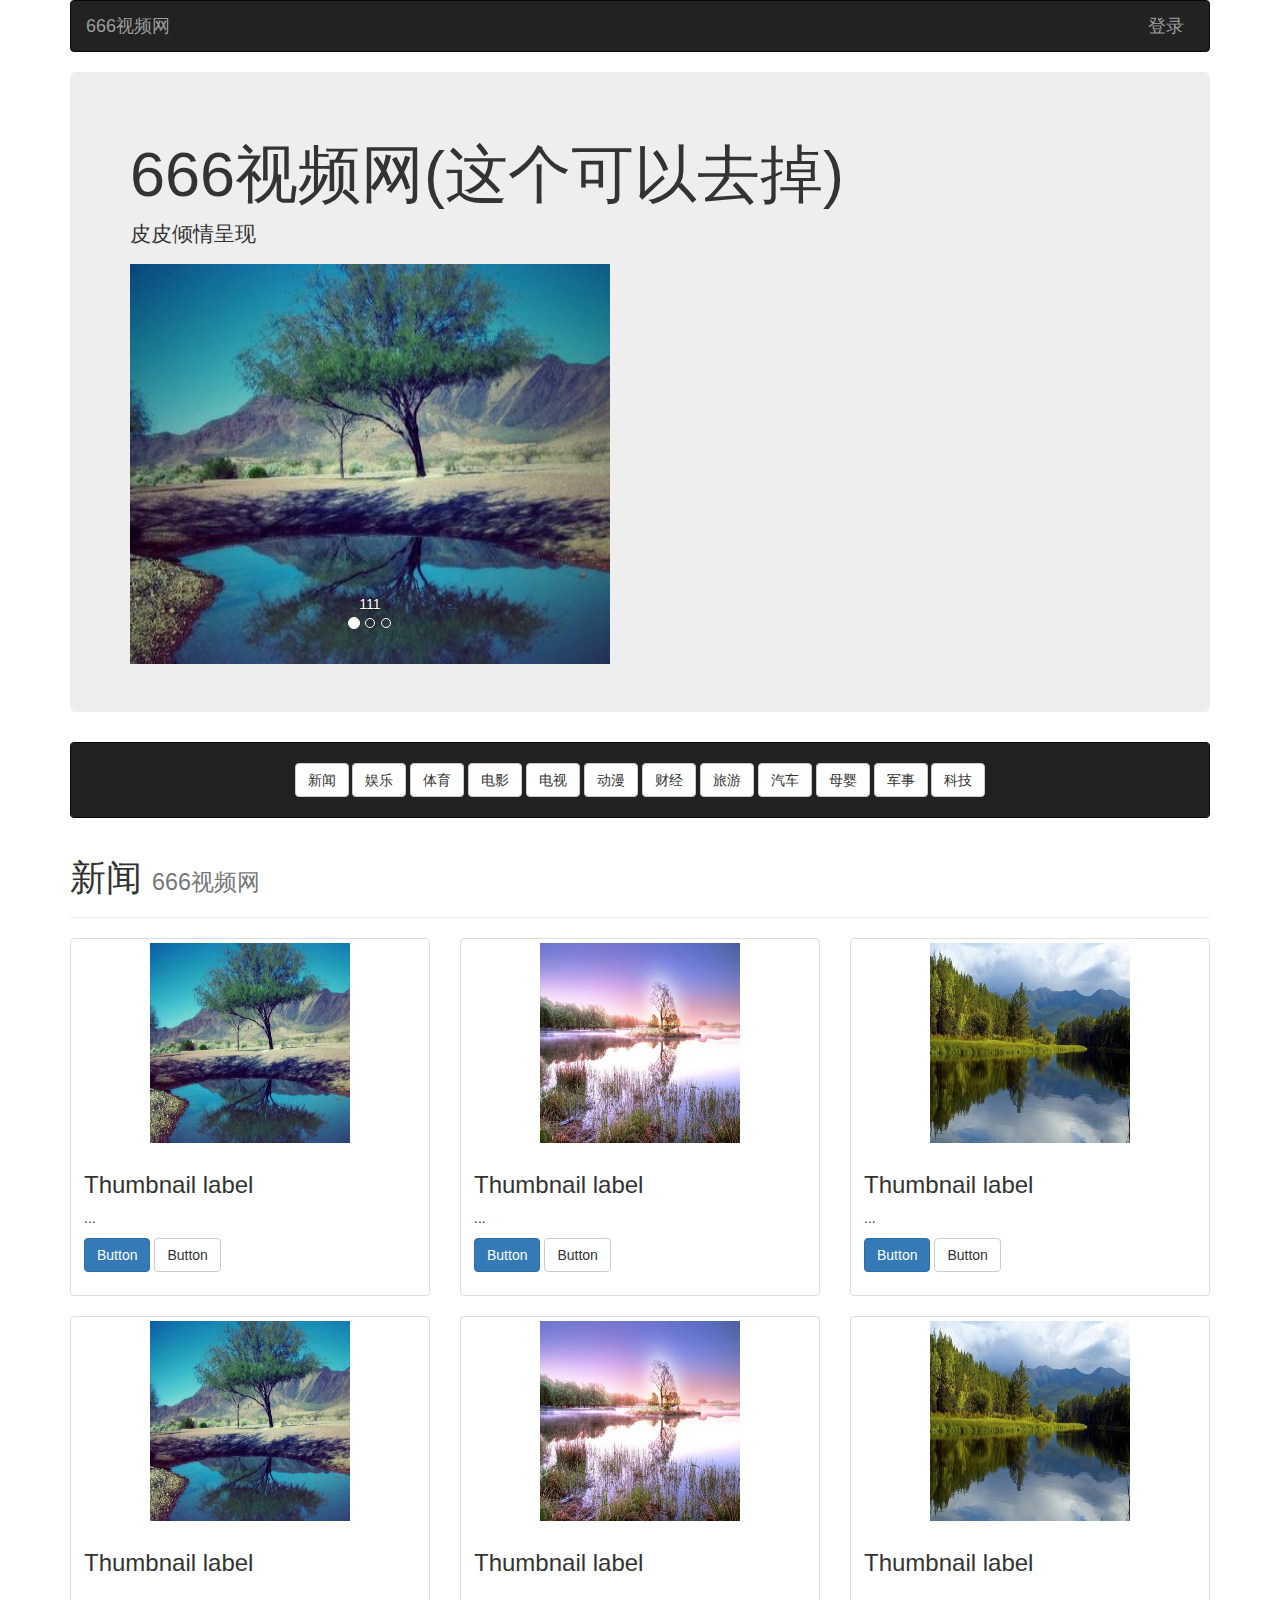
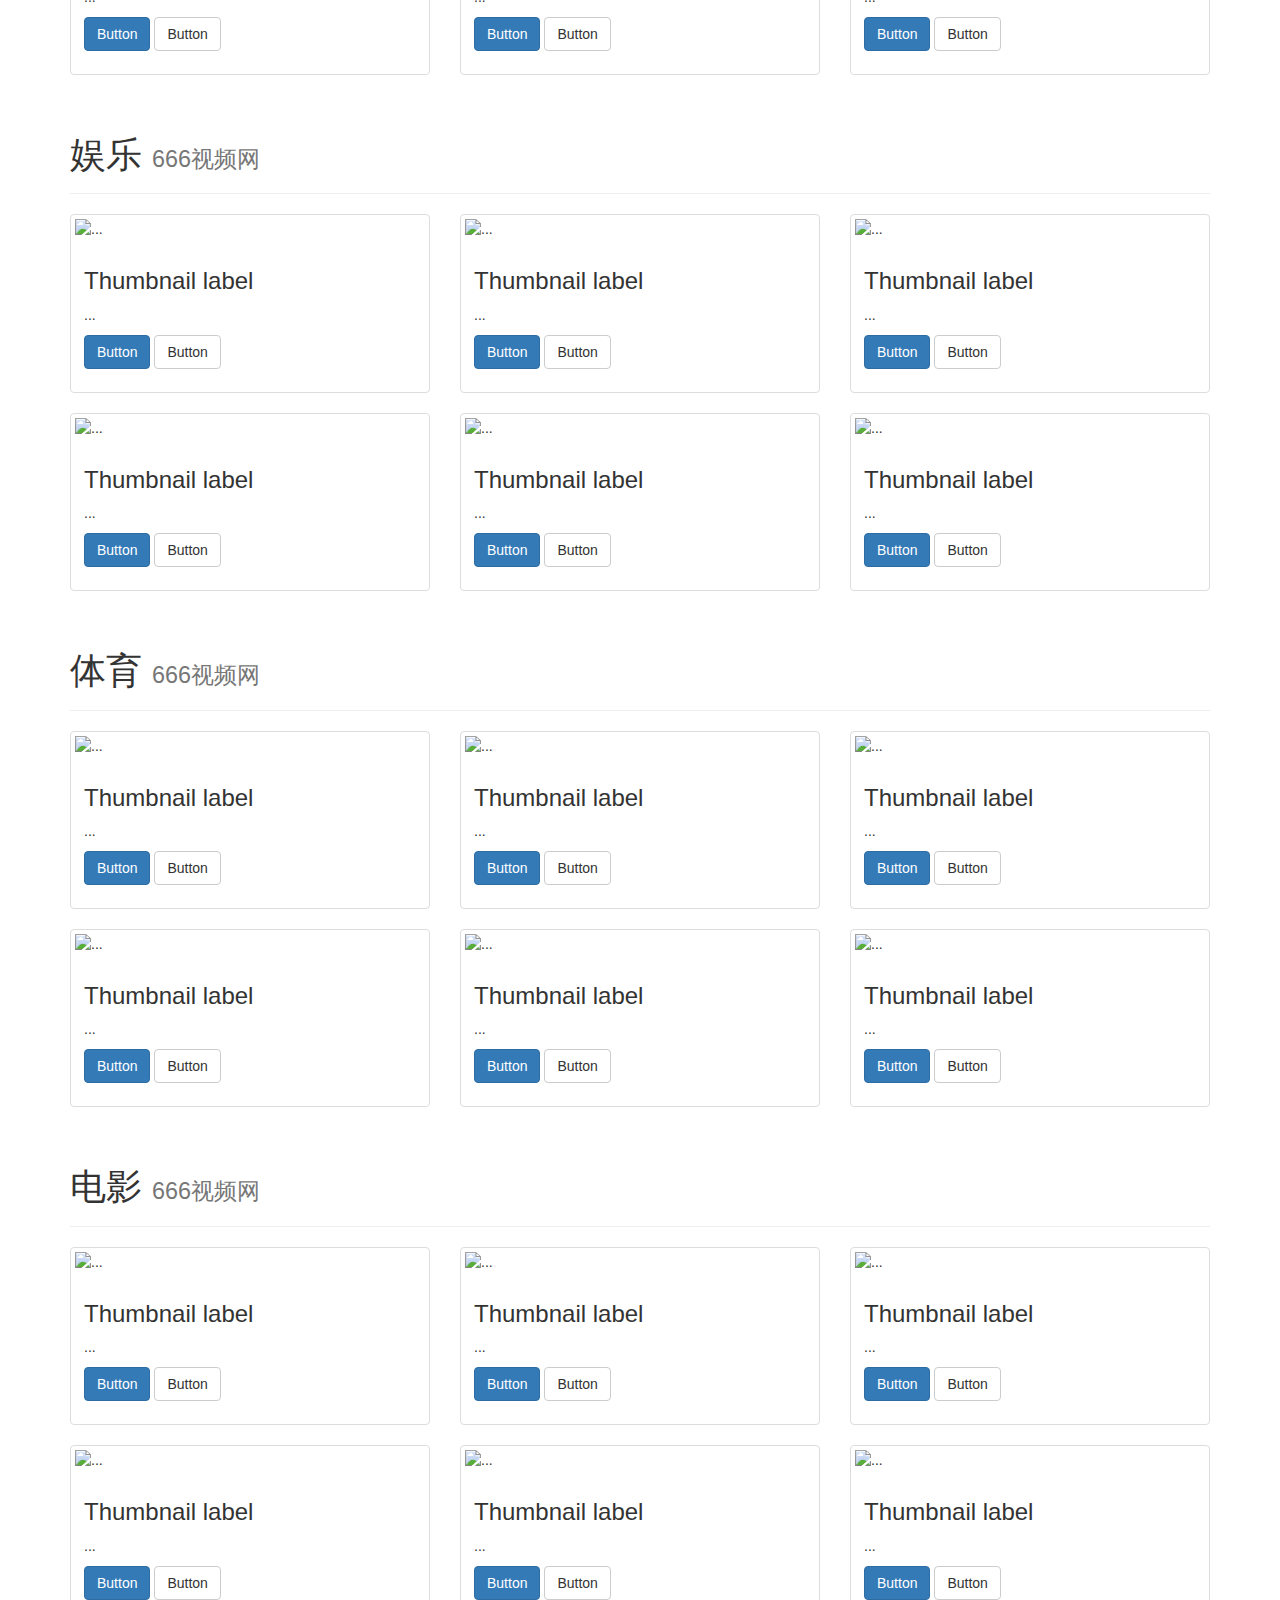
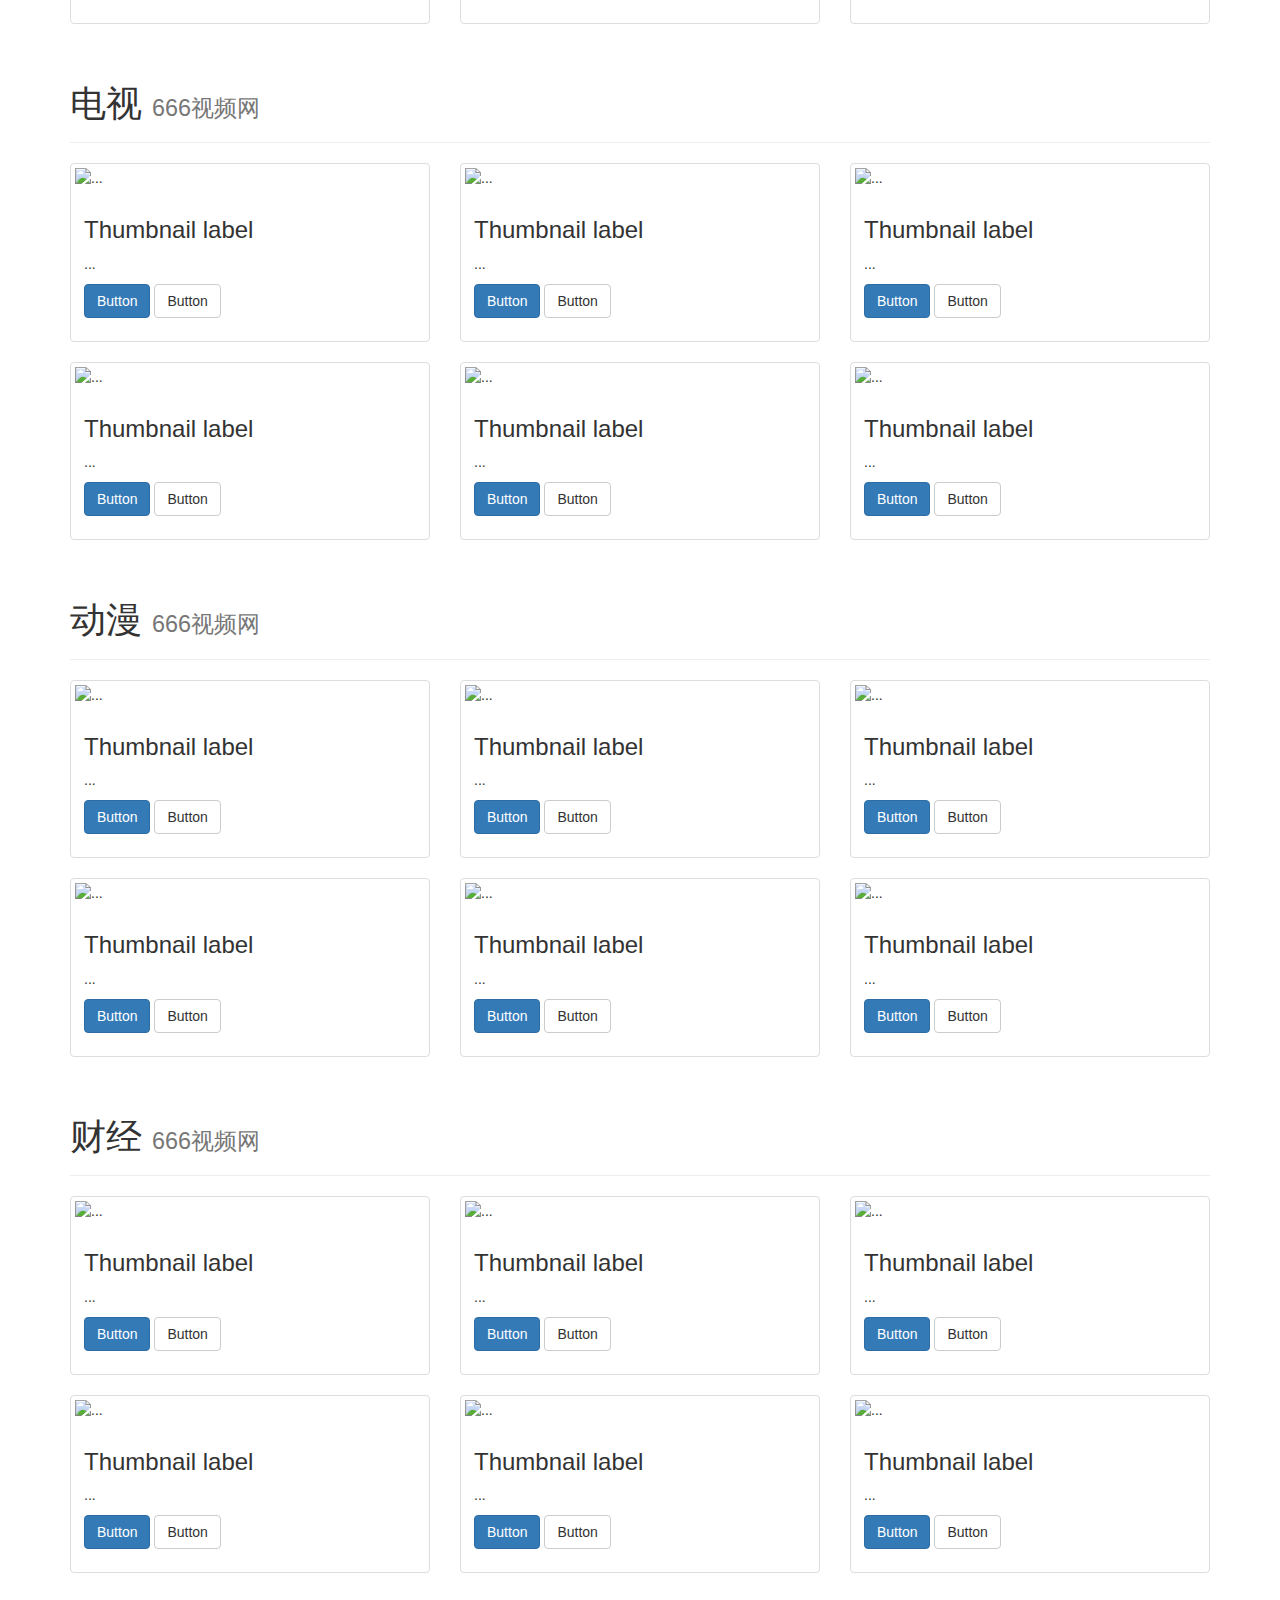
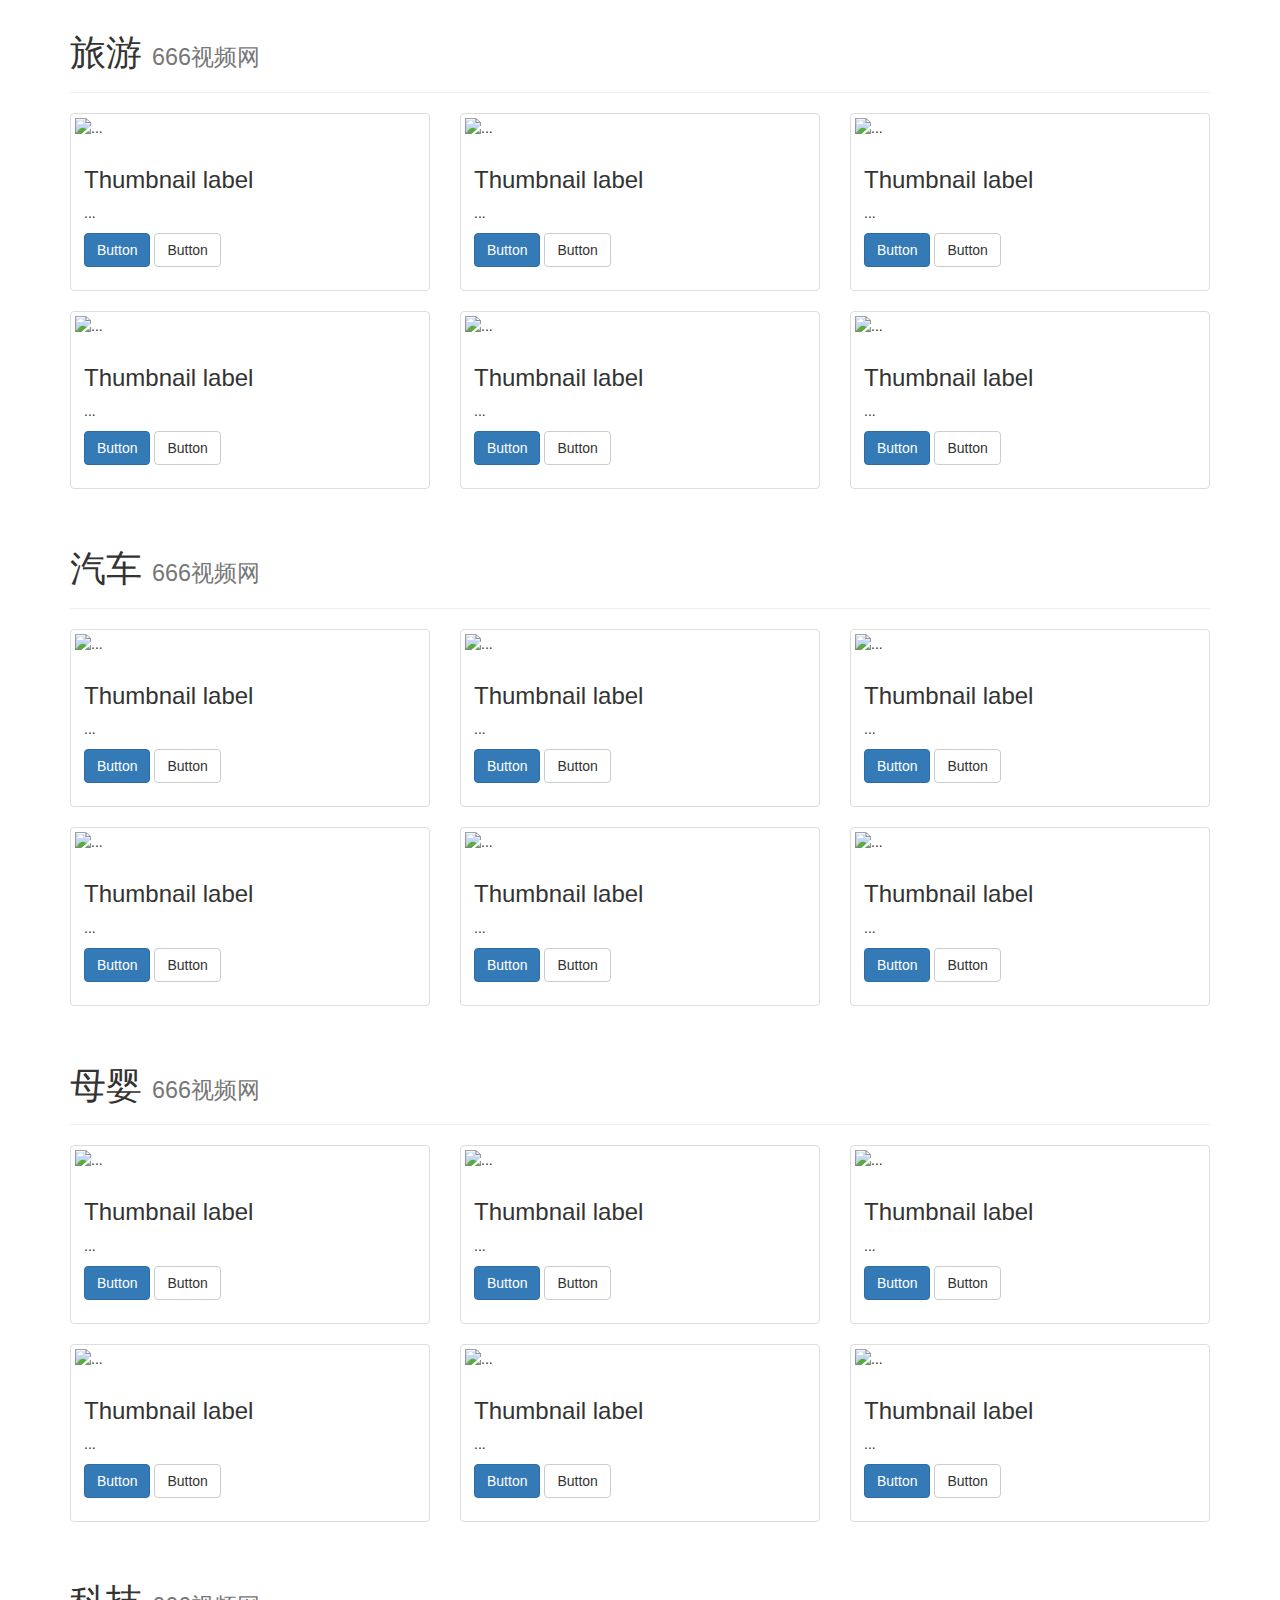
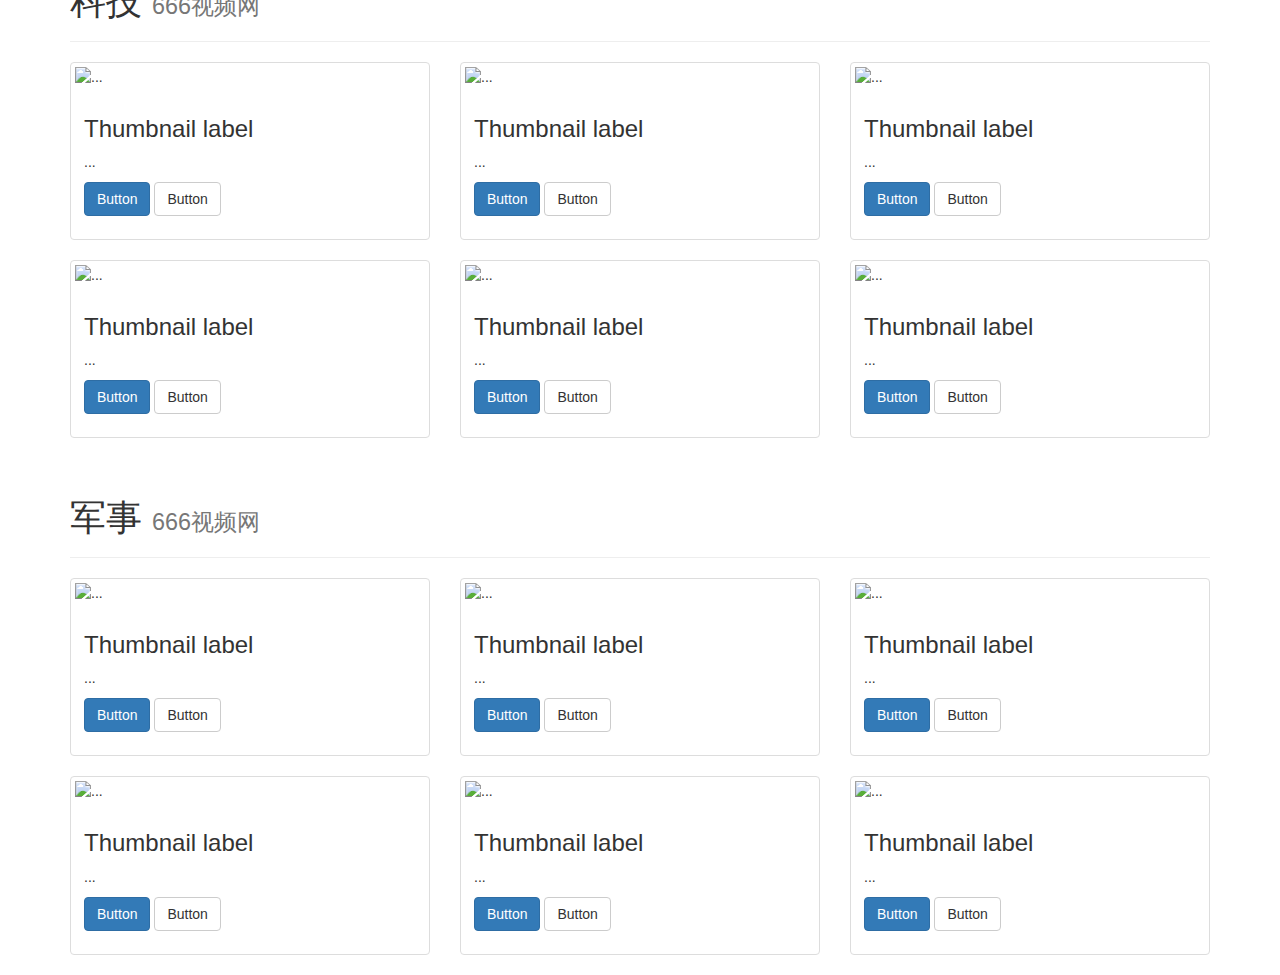
==== commit 1c6a8ee5: "添加登录页面" ====
--- a/index.html
+++ b/index.html
@@ -31,22 +31,10 @@
                             </button>
                             <a class="navbar-brand" href="index.html">666视频网</a>
                         </div>
-
-                        <!-- Collect the nav links, forms, and other content for toggling -->
-                        <div class="collapse navbar-collapse" id="bs-example-navbar-collapse-1">
-                            <ul class="nav navbar-nav">
-                                <li class="active"><a href="#">Link <span class="sr-only">(current)</span></a></li>
-                                <li><a href="#">Link</a></li>
-
-                            </ul>
-                            <form class="navbar-form navbar-right">
-                                <div class="form-group">
-                                    <input type="text" class="form-control" placeholder="Search">
-                                </div>
-                                <button type="submit" class="btn btn-default">Submit</button>
-                            </form>
-                        </div><!-- /.navbar-collapse -->
-                    </div><!-- /.container-fluid -->
+                        <ul class="nav navbar-nav navbar-right">
+                            <a class="navbar-brand" href="login.html">&nbsp;登录&nbsp;&nbsp;</a>
+                        </ul>
+                    </div>
                 </nav>
             </div>
         <div class="jumbotron">
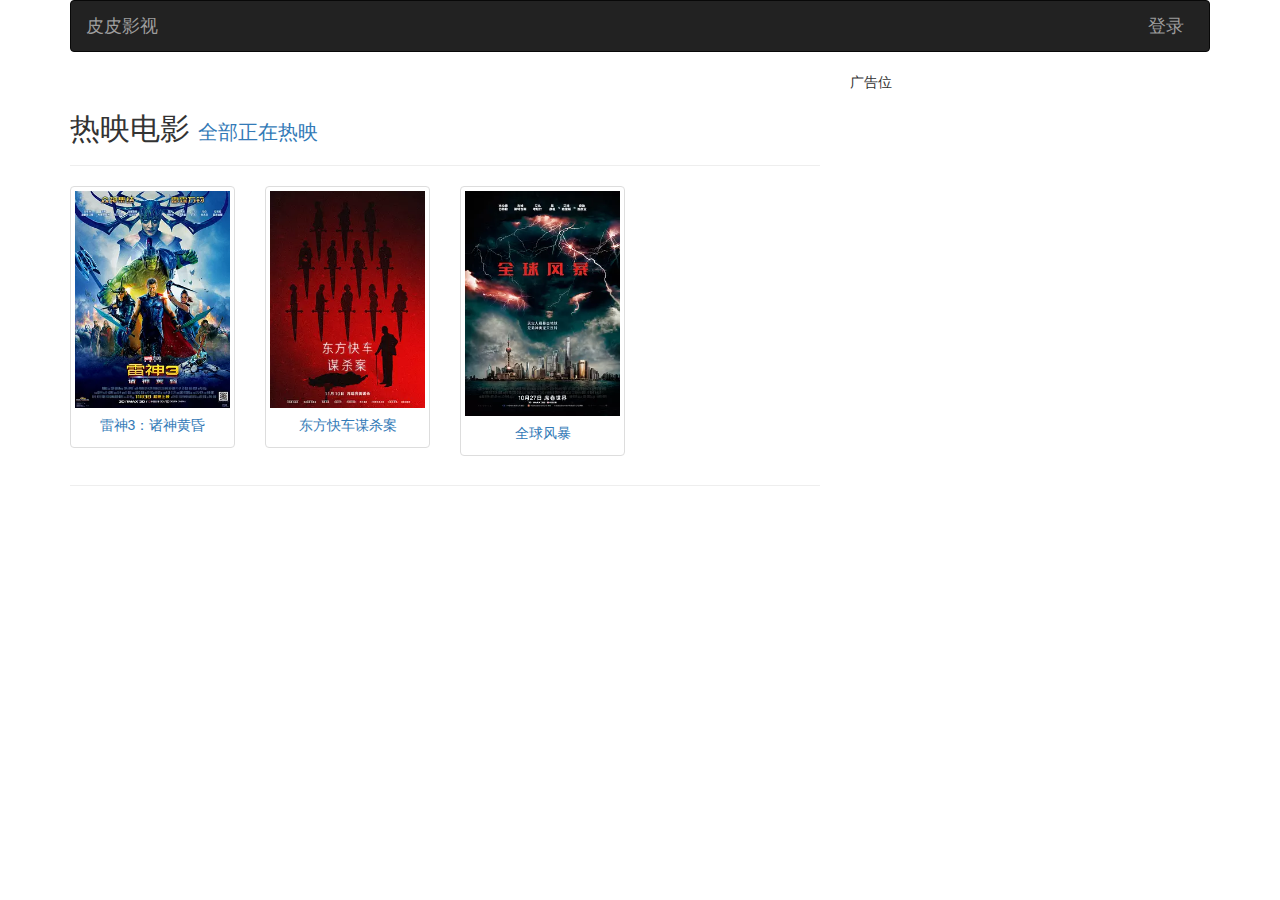
==== commit dc9ce1ef: "更新了新的homepage和个人主页" ====
--- a/index.html
+++ b/index.html
@@ -13,872 +13,58 @@
         .gundonglan{
             text-align: center;
         }
+        .img-217{
+            width: 155px;
+            height: 217px;
+        }
     </style>
     <script>$('.carousel').carousel()</script>
 </head>
 <body>
 <div class="container">
-        <div class="heading_nav">
-            <nav class="navbar navbar-inverse">
-                    <div class="container-fluid">
-                        <!-- Brand and toggle get grouped for better mobile display -->
-                        <div class="navbar-header">
-                            <button type="button" class="navbar-toggle collapsed" data-toggle="collapse" data-target="#bs-example-navbar-collapse-1" aria-expanded="false">
-                                <span class="sr-only">Toggle navigation</span>
-                                <span class="icon-bar"></span>
-                                <span class="icon-bar"></span>
-                                <span class="icon-bar"></span>
-                            </button>
-                            <a class="navbar-brand" href="index.html">666视频网</a>
-                        </div>
-                        <ul class="nav navbar-nav navbar-right">
-                            <a class="navbar-brand" href="login.html">&nbsp;登录&nbsp;&nbsp;</a>
-                        </ul>
+    <div class="heading_nav">
+        <nav class="navbar navbar-inverse">
+            <div class="container-fluid">
+                <!-- Brand and toggle get grouped for better mobile display -->
+                <div class="navbar-header">
+                    <a class="navbar-brand" href="index.html">皮皮影视</a>
+                </div>
+                <ul class="nav navbar-nav navbar-right">
+                    <a class="navbar-brand" href="login.html">&nbsp;登录&nbsp;&nbsp;</a>
+                </ul>
+            </div>
+        </nav>
+    </div>
+    <div class="row">
+        <div class="col-md-8">
+            <div class="page-header">
+                <h2>热映电影 <small><a href="#">全部正在热映</a></small></h2>
+                <hr>
+                <div class="row">
+                    <div class="col-xs-6 col-md-3">
+                        <a href="#" class="thumbnail">
+                            <img class="img-217" src="1.webp" alt="雷神3">
+                            <h5 style="text-align: center">雷神3：诸神黄昏</h5>
+                        </a>
                     </div>
-                </nav>
-            </div>
-        <div class="jumbotron">
-                <h1>666视频网(这个可以去掉)</h1>
-            <p>皮皮倾情呈现</p>
-        <div id="carousel-example-generic" class="carousel slide" data-ride="carousel" style="width: 480px;">
-            <!-- Indicators -->
-            <ol class="carousel-indicators">
-                <li data-target="#carousel-example-generic" data-slide-to="0" class="active"></li>
-                <li data-target="#carousel-example-generic" data-slide-to="1"></li>
-                <li data-target="#carousel-example-generic" data-slide-to="2"></li>
-            </ol>
+                    <div class="col-xs-6 col-md-3">
+                        <a href="#" class="thumbnail">
+                            <img class="img-217" src="2.webp" alt="东方快车谋杀案">
+                            <h5 style="text-align: center">东方快车谋杀案</h5>
+                        </a>
+                    </div>
+                    <div class="col-xs-6 col-md-3">
+                        <a href="#" class="thumbnail">
+                            <img class="img-217" src="3.webp" alt="全球风暴">
+                            <h5 style="text-align: center">全球风暴</h5>
+                        </a>
+                    </div>
 
-            <!-- Wrapper for slides -->
-            <div class="carousel-inner" role="listbox">
-                <div class="item active">
-                    <img src="images/1.jpeg" alt="..." style="width: 480px; height: 400px">
-                    <div class="carousel-caption">
-                        111
-                    </div>
-                </div>
-                <div class="item">
-                    <img src="images/2.jpeg" alt="..." style="width: 480px; height: 400px">
-                    <div class="carousel-caption">
-                        222
-                    </div>
-                </div>
-                <div class="item">
-                    <img src="images/3.jpeg" alt="..." style="width: 480px; height: 400px">
-                    <div class="carousel-caption">
-                        333
-                    </div>
-                </div>
-            </div>
-
-            <!-- Controls -->
-            <a class="left carousel-control" href="#carousel-example-generic" role="button" data-slide="prev" style="width: 200px">
-                <span class="glyphicon glyphicon-chevron-left" aria-hidden="true"></span>
-                <span class="sr-only">Previous</span>
-            </a>
-            <a class="right carousel-control" href="#carousel-example-generic" role="button" data-slide="next" style="width: 200px">
-                <span class="glyphicon glyphicon-chevron-right" aria-hidden="true"></span>
-                <span class="sr-only">Next</span>
-            </a>
-        </div>
-        </div>
-        <div class="navbar navbar-inverse">
-            <div class="gudie">
-                <div class="btn-group btn-group-lg" role="group" aria-label="...">
-                    <a href="News.html"><button type="button" class="btn btn-default">新闻</button></a>
-                    <a href="News.html"><button type="button" class="btn btn-default">娱乐</button></a>
-                    <a href="News.html"><button type="button" class="btn btn-default">体育</button></a>
-                    <a href="News.html"><button type="button" class="btn btn-default">电影</button></a>
-                    <a href="News.html"><button type="button" class="btn btn-default">电视</button></a>
-                    <a href="News.html"><button type="button" class="btn btn-default">动漫</button></a>
-                    <a href="News.html"><button type="button" class="btn btn-default">财经</button></a>
-                    <a href="News.html"><button type="button" class="btn btn-default">旅游</button></a>
-                    <a href="News.html"><button type="button" class="btn btn-default">汽车</button></a>
-                    <a href="News.html"><button type="button" class="btn btn-default">母婴</button></a>
-                    <a href="News.html"><button type="button" class="btn btn-default">军事</button></a>
-                    <a href="News.html"><button type="button" class="btn btn-default">科技</button></a>
                 </div>
             </div>
         </div>
-        <div class="page-header">
-            <h1>新闻  <small>666视频网</small></h1>
-        </div>
-        <div class="row">
-            <div class="col-sm-6 col-md-4">
-                <div class="thumbnail">
-                    <img src="images/1.jpeg" alt="..." style="width: 200px; height: 200px">
-                    <div class="caption">
-                        <h3>Thumbnail label</h3>
-                        <p>...</p>
-                        <p><a href="#" class="btn btn-primary" role="button">Button</a> <a href="#" class="btn btn-default" role="button">Button</a></p>
-                    </div>
-                </div>
-            </div>
-            <div class="col-sm-6 col-md-4">
-                <div class="thumbnail">
-                    <img src="images/2.jpeg" alt="..." style="width: 200px; height: 200px">
-                    <div class="caption">
-                        <h3>Thumbnail label</h3>
-                        <p>...</p>
-                        <p><a href="#" class="btn btn-primary" role="button">Button</a> <a href="#" class="btn btn-default" role="button">Button</a></p>
-                    </div>
-                </div>
-            </div>
-            <div class="col-sm-6 col-md-4">
-                <div class="thumbnail">
-                    <img src="images/3.jpeg" alt="..." style="width: 200px; height: 200px">
-                    <div class="caption">
-                        <h3>Thumbnail label</h3>
-                        <p>...</p>
-                        <p><a href="#" class="btn btn-primary" role="button">Button</a> <a href="#" class="btn btn-default" role="button">Button</a></p>
-                    </div>
-                </div>
-            </div>
-            <div class="col-sm-6 col-md-4">
-                <div class="thumbnail">
-                    <img src="images/1.jpeg" alt="..." style="width: 200px; height: 200px">
-                    <div class="caption">
-                        <h3>Thumbnail label</h3>
-                        <p>...</p>
-                        <p><a href="#" class="btn btn-primary" role="button">Button</a> <a href="#" class="btn btn-default" role="button">Button</a></p>
-                    </div>
-                </div>
-            </div>
-            <div class="col-sm-6 col-md-4">
-                <div class="thumbnail">
-                    <img src="images/2.jpeg" alt="..." style="width: 200px; height: 200px">
-                    <div class="caption">
-                        <h3>Thumbnail label</h3>
-                        <p>...</p>
-                        <p><a href="#" class="btn btn-primary" role="button">Button</a> <a href="#" class="btn btn-default" role="button">Button</a></p>
-                    </div>
-                </div>
-            </div>
-            <div class="col-sm-6 col-md-4">
-                <div class="thumbnail">
-                    <img src="images/3.jpeg" alt="..." style="width: 200px; height: 200px">
-                    <div class="caption">
-                        <h3>Thumbnail label</h3>
-                        <p>...</p>
-                        <p><a href="#" class="btn btn-primary" role="button">Button</a> <a href="#" class="btn btn-default" role="button">Button</a></p>
-                    </div>
-                </div>
-            </div>
-        </div>
-        <div class="page-header">
-            <h1>娱乐  <small>666视频网</small></h1>
-        </div>
-        <div class="row">
-            <div class="col-sm-6 col-md-4">
-                <div class="thumbnail">
-                    <img src="..." alt="...">
-                    <div class="caption">
-                        <h3>Thumbnail label</h3>
-                        <p>...</p>
-                        <p><a href="#" class="btn btn-primary" role="button">Button</a> <a href="#" class="btn btn-default" role="button">Button</a></p>
-                    </div>
-                </div>
-            </div>
-            <div class="col-sm-6 col-md-4">
-                <div class="thumbnail">
-                    <img src="..." alt="...">
-                    <div class="caption">
-                        <h3>Thumbnail label</h3>
-                        <p>...</p>
-                        <p><a href="#" class="btn btn-primary" role="button">Button</a> <a href="#" class="btn btn-default" role="button">Button</a></p>
-                    </div>
-                </div>
-            </div>
-            <div class="col-sm-6 col-md-4">
-                <div class="thumbnail">
-                    <img src="..." alt="...">
-                    <div class="caption">
-                        <h3>Thumbnail label</h3>
-                        <p>...</p>
-                        <p><a href="#" class="btn btn-primary" role="button">Button</a> <a href="#" class="btn btn-default" role="button">Button</a></p>
-                    </div>
-                </div>
-            </div>
-            <div class="col-sm-6 col-md-4">
-                <div class="thumbnail">
-                    <img src="..." alt="...">
-                    <div class="caption">
-                        <h3>Thumbnail label</h3>
-                        <p>...</p>
-                        <p><a href="#" class="btn btn-primary" role="button">Button</a> <a href="#" class="btn btn-default" role="button">Button</a></p>
-                    </div>
-                </div>
-            </div>
-            <div class="col-sm-6 col-md-4">
-                <div class="thumbnail">
-                    <img src="..." alt="...">
-                    <div class="caption">
-                        <h3>Thumbnail label</h3>
-                        <p>...</p>
-                        <p><a href="#" class="btn btn-primary" role="button">Button</a> <a href="#" class="btn btn-default" role="button">Button</a></p>
-                    </div>
-                </div>
-            </div>
-            <div class="col-sm-6 col-md-4">
-                <div class="thumbnail">
-                    <img src="..." alt="...">
-                    <div class="caption">
-                        <h3>Thumbnail label</h3>
-                        <p>...</p>
-                        <p><a href="#" class="btn btn-primary" role="button">Button</a> <a href="#" class="btn btn-default" role="button">Button</a></p>
-                    </div>
-                </div>
-            </div>
-        </div>
-        <div class="page-header">
-            <h1>体育  <small>666视频网</small></h1>
-        </div>
-        <div class="row">
-            <div class="col-sm-6 col-md-4">
-                <div class="thumbnail">
-                    <img src="..." alt="...">
-                    <div class="caption">
-                        <h3>Thumbnail label</h3>
-                        <p>...</p>
-                        <p><a href="#" class="btn btn-primary" role="button">Button</a> <a href="#" class="btn btn-default" role="button">Button</a></p>
-                    </div>
-                </div>
-            </div>
-            <div class="col-sm-6 col-md-4">
-                <div class="thumbnail">
-                    <img src="..." alt="...">
-                    <div class="caption">
-                        <h3>Thumbnail label</h3>
-                        <p>...</p>
-                        <p><a href="#" class="btn btn-primary" role="button">Button</a> <a href="#" class="btn btn-default" role="button">Button</a></p>
-                    </div>
-                </div>
-            </div>
-            <div class="col-sm-6 col-md-4">
-                <div class="thumbnail">
-                    <img src="..." alt="...">
-                    <div class="caption">
-                        <h3>Thumbnail label</h3>
-                        <p>...</p>
-                        <p><a href="#" class="btn btn-primary" role="button">Button</a> <a href="#" class="btn btn-default" role="button">Button</a></p>
-                    </div>
-                </div>
-            </div>
-            <div class="col-sm-6 col-md-4">
-                <div class="thumbnail">
-                    <img src="..." alt="...">
-                    <div class="caption">
-                        <h3>Thumbnail label</h3>
-                        <p>...</p>
-                        <p><a href="#" class="btn btn-primary" role="button">Button</a> <a href="#" class="btn btn-default" role="button">Button</a></p>
-                    </div>
-                </div>
-            </div>
-            <div class="col-sm-6 col-md-4">
-                <div class="thumbnail">
-                    <img src="..." alt="...">
-                    <div class="caption">
-                        <h3>Thumbnail label</h3>
-                        <p>...</p>
-                        <p><a href="#" class="btn btn-primary" role="button">Button</a> <a href="#" class="btn btn-default" role="button">Button</a></p>
-                    </div>
-                </div>
-            </div>
-            <div class="col-sm-6 col-md-4">
-                <div class="thumbnail">
-                    <img src="..." alt="...">
-                    <div class="caption">
-                        <h3>Thumbnail label</h3>
-                        <p>...</p>
-                        <p><a href="#" class="btn btn-primary" role="button">Button</a> <a href="#" class="btn btn-default" role="button">Button</a></p>
-                    </div>
-                </div>
-            </div>
-        </div>
-        <div class="page-header">
-            <h1>电影  <small>666视频网</small></h1>
-        </div>
-        <div class="row">
-            <div class="col-sm-6 col-md-4">
-                <div class="thumbnail">
-                    <img src="..." alt="...">
-                    <div class="caption">
-                        <h3>Thumbnail label</h3>
-                        <p>...</p>
-                        <p><a href="#" class="btn btn-primary" role="button">Button</a> <a href="#" class="btn btn-default" role="button">Button</a></p>
-                    </div>
-                </div>
-            </div>
-            <div class="col-sm-6 col-md-4">
-                <div class="thumbnail">
-                    <img src="..." alt="...">
-                    <div class="caption">
-                        <h3>Thumbnail label</h3>
-                        <p>...</p>
-                        <p><a href="#" class="btn btn-primary" role="button">Button</a> <a href="#" class="btn btn-default" role="button">Button</a></p>
-                    </div>
-                </div>
-            </div>
-            <div class="col-sm-6 col-md-4">
-                <div class="thumbnail">
-                    <img src="..." alt="...">
-                    <div class="caption">
-                        <h3>Thumbnail label</h3>
-                        <p>...</p>
-                        <p><a href="#" class="btn btn-primary" role="button">Button</a> <a href="#" class="btn btn-default" role="button">Button</a></p>
-                    </div>
-                </div>
-            </div>
-            <div class="col-sm-6 col-md-4">
-                <div class="thumbnail">
-                    <img src="..." alt="...">
-                    <div class="caption">
-                        <h3>Thumbnail label</h3>
-                        <p>...</p>
-                        <p><a href="#" class="btn btn-primary" role="button">Button</a> <a href="#" class="btn btn-default" role="button">Button</a></p>
-                    </div>
-                </div>
-            </div>
-            <div class="col-sm-6 col-md-4">
-                <div class="thumbnail">
-                    <img src="..." alt="...">
-                    <div class="caption">
-                        <h3>Thumbnail label</h3>
-                        <p>...</p>
-                        <p><a href="#" class="btn btn-primary" role="button">Button</a> <a href="#" class="btn btn-default" role="button">Button</a></p>
-                    </div>
-                </div>
-            </div>
-            <div class="col-sm-6 col-md-4">
-                <div class="thumbnail">
-                    <img src="..." alt="...">
-                    <div class="caption">
-                        <h3>Thumbnail label</h3>
-                        <p>...</p>
-                        <p><a href="#" class="btn btn-primary" role="button">Button</a> <a href="#" class="btn btn-default" role="button">Button</a></p>
-                    </div>
-                </div>
-            </div>
-        </div>
-        <div class="page-header">
-            <h1>电视  <small>666视频网</small></h1>
-        </div>
-        <div class="row">
-            <div class="col-sm-6 col-md-4">
-                <div class="thumbnail">
-                    <img src="..." alt="...">
-                    <div class="caption">
-                        <h3>Thumbnail label</h3>
-                        <p>...</p>
-                        <p><a href="#" class="btn btn-primary" role="button">Button</a> <a href="#" class="btn btn-default" role="button">Button</a></p>
-                    </div>
-                </div>
-            </div>
-            <div class="col-sm-6 col-md-4">
-                <div class="thumbnail">
-                    <img src="..." alt="...">
-                    <div class="caption">
-                        <h3>Thumbnail label</h3>
-                        <p>...</p>
-                        <p><a href="#" class="btn btn-primary" role="button">Button</a> <a href="#" class="btn btn-default" role="button">Button</a></p>
-                    </div>
-                </div>
-            </div>
-            <div class="col-sm-6 col-md-4">
-                <div class="thumbnail">
-                    <img src="..." alt="...">
-                    <div class="caption">
-                        <h3>Thumbnail label</h3>
-                        <p>...</p>
-                        <p><a href="#" class="btn btn-primary" role="button">Button</a> <a href="#" class="btn btn-default" role="button">Button</a></p>
-                    </div>
-                </div>
-            </div>
-            <div class="col-sm-6 col-md-4">
-                <div class="thumbnail">
-                    <img src="..." alt="...">
-                    <div class="caption">
-                        <h3>Thumbnail label</h3>
-                        <p>...</p>
-                        <p><a href="#" class="btn btn-primary" role="button">Button</a> <a href="#" class="btn btn-default" role="button">Button</a></p>
-                    </div>
-                </div>
-            </div>
-            <div class="col-sm-6 col-md-4">
-                <div class="thumbnail">
-                    <img src="..." alt="...">
-                    <div class="caption">
-                        <h3>Thumbnail label</h3>
-                        <p>...</p>
-                        <p><a href="#" class="btn btn-primary" role="button">Button</a> <a href="#" class="btn btn-default" role="button">Button</a></p>
-                    </div>
-                </div>
-            </div>
-            <div class="col-sm-6 col-md-4">
-                <div class="thumbnail">
-                    <img src="..." alt="...">
-                    <div class="caption">
-                        <h3>Thumbnail label</h3>
-                        <p>...</p>
-                        <p><a href="#" class="btn btn-primary" role="button">Button</a> <a href="#" class="btn btn-default" role="button">Button</a></p>
-                    </div>
-                </div>
-            </div>
-        </div>
-        <div class="page-header">
-            <h1>动漫  <small>666视频网</small></h1>
-        </div>
-        <div class="row">
-            <div class="col-sm-6 col-md-4">
-                <div class="thumbnail">
-                    <img src="..." alt="...">
-                    <div class="caption">
-                        <h3>Thumbnail label</h3>
-                        <p>...</p>
-                        <p><a href="#" class="btn btn-primary" role="button">Button</a> <a href="#" class="btn btn-default" role="button">Button</a></p>
-                    </div>
-                </div>
-            </div>
-            <div class="col-sm-6 col-md-4">
-                <div class="thumbnail">
-                    <img src="..." alt="...">
-                    <div class="caption">
-                        <h3>Thumbnail label</h3>
-                        <p>...</p>
-                        <p><a href="#" class="btn btn-primary" role="button">Button</a> <a href="#" class="btn btn-default" role="button">Button</a></p>
-                    </div>
-                </div>
-            </div>
-            <div class="col-sm-6 col-md-4">
-                <div class="thumbnail">
-                    <img src="..." alt="...">
-                    <div class="caption">
-                        <h3>Thumbnail label</h3>
-                        <p>...</p>
-                        <p><a href="#" class="btn btn-primary" role="button">Button</a> <a href="#" class="btn btn-default" role="button">Button</a></p>
-                    </div>
-                </div>
-            </div>
-            <div class="col-sm-6 col-md-4">
-                <div class="thumbnail">
-                    <img src="..." alt="...">
-                    <div class="caption">
-                        <h3>Thumbnail label</h3>
-                        <p>...</p>
-                        <p><a href="#" class="btn btn-primary" role="button">Button</a> <a href="#" class="btn btn-default" role="button">Button</a></p>
-                    </div>
-                </div>
-            </div>
-            <div class="col-sm-6 col-md-4">
-                <div class="thumbnail">
-                    <img src="..." alt="...">
-                    <div class="caption">
-                        <h3>Thumbnail label</h3>
-                        <p>...</p>
-                        <p><a href="#" class="btn btn-primary" role="button">Button</a> <a href="#" class="btn btn-default" role="button">Button</a></p>
-                    </div>
-                </div>
-            </div>
-            <div class="col-sm-6 col-md-4">
-                <div class="thumbnail">
-                    <img src="..." alt="...">
-                    <div class="caption">
-                        <h3>Thumbnail label</h3>
-                        <p>...</p>
-                        <p><a href="#" class="btn btn-primary" role="button">Button</a> <a href="#" class="btn btn-default" role="button">Button</a></p>
-                    </div>
-                </div>
-            </div>
-        </div>
-        <div class="page-header">
-            <h1>财经  <small>666视频网</small></h1>
-        </div>
-        <div class="row">
-            <div class="col-sm-6 col-md-4">
-                <div class="thumbnail">
-                    <img src="..." alt="...">
-                    <div class="caption">
-                        <h3>Thumbnail label</h3>
-                        <p>...</p>
-                        <p><a href="#" class="btn btn-primary" role="button">Button</a> <a href="#" class="btn btn-default" role="button">Button</a></p>
-                    </div>
-                </div>
-            </div>
-            <div class="col-sm-6 col-md-4">
-                <div class="thumbnail">
-                    <img src="..." alt="...">
-                    <div class="caption">
-                        <h3>Thumbnail label</h3>
-                        <p>...</p>
-                        <p><a href="#" class="btn btn-primary" role="button">Button</a> <a href="#" class="btn btn-default" role="button">Button</a></p>
-                    </div>
-                </div>
-            </div>
-            <div class="col-sm-6 col-md-4">
-                <div class="thumbnail">
-                    <img src="..." alt="...">
-                    <div class="caption">
-                        <h3>Thumbnail label</h3>
-                        <p>...</p>
-                        <p><a href="#" class="btn btn-primary" role="button">Button</a> <a href="#" class="btn btn-default" role="button">Button</a></p>
-                    </div>
-                </div>
-            </div>
-            <div class="col-sm-6 col-md-4">
-                <div class="thumbnail">
-                    <img src="..." alt="...">
-                    <div class="caption">
-                        <h3>Thumbnail label</h3>
-                        <p>...</p>
-                        <p><a href="#" class="btn btn-primary" role="button">Button</a> <a href="#" class="btn btn-default" role="button">Button</a></p>
-                    </div>
-                </div>
-            </div>
-            <div class="col-sm-6 col-md-4">
-                <div class="thumbnail">
-                    <img src="..." alt="...">
-                    <div class="caption">
-                        <h3>Thumbnail label</h3>
-                        <p>...</p>
-                        <p><a href="#" class="btn btn-primary" role="button">Button</a> <a href="#" class="btn btn-default" role="button">Button</a></p>
-                    </div>
-                </div>
-            </div>
-            <div class="col-sm-6 col-md-4">
-                <div class="thumbnail">
-                    <img src="..." alt="...">
-                    <div class="caption">
-                        <h3>Thumbnail label</h3>
-                        <p>...</p>
-                        <p><a href="#" class="btn btn-primary" role="button">Button</a> <a href="#" class="btn btn-default" role="button">Button</a></p>
-                    </div>
-                </div>
-            </div>
-        </div>
-        <div class="page-header">
-            <h1>旅游  <small>666视频网</small></h1>
-        </div>
-        <div class="row">
-            <div class="col-sm-6 col-md-4">
-                <div class="thumbnail">
-                    <img src="..." alt="...">
-                    <div class="caption">
-                        <h3>Thumbnail label</h3>
-                        <p>...</p>
-                        <p><a href="#" class="btn btn-primary" role="button">Button</a> <a href="#" class="btn btn-default" role="button">Button</a></p>
-                    </div>
-                </div>
-            </div>
-            <div class="col-sm-6 col-md-4">
-                <div class="thumbnail">
-                    <img src="..." alt="...">
-                    <div class="caption">
-                        <h3>Thumbnail label</h3>
-                        <p>...</p>
-                        <p><a href="#" class="btn btn-primary" role="button">Button</a> <a href="#" class="btn btn-default" role="button">Button</a></p>
-                    </div>
-                </div>
-            </div>
-            <div class="col-sm-6 col-md-4">
-                <div class="thumbnail">
-                    <img src="..." alt="...">
-                    <div class="caption">
-                        <h3>Thumbnail label</h3>
-                        <p>...</p>
-                        <p><a href="#" class="btn btn-primary" role="button">Button</a> <a href="#" class="btn btn-default" role="button">Button</a></p>
-                    </div>
-                </div>
-            </div>
-            <div class="col-sm-6 col-md-4">
-                <div class="thumbnail">
-                    <img src="..." alt="...">
-                    <div class="caption">
-                        <h3>Thumbnail label</h3>
-                        <p>...</p>
-                        <p><a href="#" class="btn btn-primary" role="button">Button</a> <a href="#" class="btn btn-default" role="button">Button</a></p>
-                    </div>
-                </div>
-            </div>
-            <div class="col-sm-6 col-md-4">
-                <div class="thumbnail">
-                    <img src="..." alt="...">
-                    <div class="caption">
-                        <h3>Thumbnail label</h3>
-                        <p>...</p>
-                        <p><a href="#" class="btn btn-primary" role="button">Button</a> <a href="#" class="btn btn-default" role="button">Button</a></p>
-                    </div>
-                </div>
-            </div>
-            <div class="col-sm-6 col-md-4">
-                <div class="thumbnail">
-                    <img src="..." alt="...">
-                    <div class="caption">
-                        <h3>Thumbnail label</h3>
-                        <p>...</p>
-                        <p><a href="#" class="btn btn-primary" role="button">Button</a> <a href="#" class="btn btn-default" role="button">Button</a></p>
-                    </div>
-                </div>
-            </div>
-        </div>
-        <div class="page-header">
-            <h1>汽车  <small>666视频网</small></h1>
-        </div>
-        <div class="row">
-            <div class="col-sm-6 col-md-4">
-                <div class="thumbnail">
-                    <img src="..." alt="...">
-                    <div class="caption">
-                        <h3>Thumbnail label</h3>
-                        <p>...</p>
-                        <p><a href="#" class="btn btn-primary" role="button">Button</a> <a href="#" class="btn btn-default" role="button">Button</a></p>
-                    </div>
-                </div>
-            </div>
-            <div class="col-sm-6 col-md-4">
-                <div class="thumbnail">
-                    <img src="..." alt="...">
-                    <div class="caption">
-                        <h3>Thumbnail label</h3>
-                        <p>...</p>
-                        <p><a href="#" class="btn btn-primary" role="button">Button</a> <a href="#" class="btn btn-default" role="button">Button</a></p>
-                    </div>
-                </div>
-            </div>
-            <div class="col-sm-6 col-md-4">
-                <div class="thumbnail">
-                    <img src="..." alt="...">
-                    <div class="caption">
-                        <h3>Thumbnail label</h3>
-                        <p>...</p>
-                        <p><a href="#" class="btn btn-primary" role="button">Button</a> <a href="#" class="btn btn-default" role="button">Button</a></p>
-                    </div>
-                </div>
-            </div>
-            <div class="col-sm-6 col-md-4">
-                <div class="thumbnail">
-                    <img src="..." alt="...">
-                    <div class="caption">
-                        <h3>Thumbnail label</h3>
-                        <p>...</p>
-                        <p><a href="#" class="btn btn-primary" role="button">Button</a> <a href="#" class="btn btn-default" role="button">Button</a></p>
-                    </div>
-                </div>
-            </div>
-            <div class="col-sm-6 col-md-4">
-                <div class="thumbnail">
-                    <img src="..." alt="...">
-                    <div class="caption">
-                        <h3>Thumbnail label</h3>
-                        <p>...</p>
-                        <p><a href="#" class="btn btn-primary" role="button">Button</a> <a href="#" class="btn btn-default" role="button">Button</a></p>
-                    </div>
-                </div>
-            </div>
-            <div class="col-sm-6 col-md-4">
-                <div class="thumbnail">
-                    <img src="..." alt="...">
-                    <div class="caption">
-                        <h3>Thumbnail label</h3>
-                        <p>...</p>
-                        <p><a href="#" class="btn btn-primary" role="button">Button</a> <a href="#" class="btn btn-default" role="button">Button</a></p>
-                    </div>
-                </div>
-            </div>
-        </div>
-        <div class="page-header">
-            <h1>母婴  <small>666视频网</small></h1>
-        </div>
-        <div class="row">
-            <div class="col-sm-6 col-md-4">
-                <div class="thumbnail">
-                    <img src="..." alt="...">
-                    <div class="caption">
-                        <h3>Thumbnail label</h3>
-                        <p>...</p>
-                        <p><a href="#" class="btn btn-primary" role="button">Button</a> <a href="#" class="btn btn-default" role="button">Button</a></p>
-                    </div>
-                </div>
-            </div>
-            <div class="col-sm-6 col-md-4">
-                <div class="thumbnail">
-                    <img src="..." alt="...">
-                    <div class="caption">
-                        <h3>Thumbnail label</h3>
-                        <p>...</p>
-                        <p><a href="#" class="btn btn-primary" role="button">Button</a> <a href="#" class="btn btn-default" role="button">Button</a></p>
-                    </div>
-                </div>
-            </div>
-            <div class="col-sm-6 col-md-4">
-                <div class="thumbnail">
-                    <img src="..." alt="...">
-                    <div class="caption">
-                        <h3>Thumbnail label</h3>
-                        <p>...</p>
-                        <p><a href="#" class="btn btn-primary" role="button">Button</a> <a href="#" class="btn btn-default" role="button">Button</a></p>
-                    </div>
-                </div>
-            </div>
-            <div class="col-sm-6 col-md-4">
-                <div class="thumbnail">
-                    <img src="..." alt="...">
-                    <div class="caption">
-                        <h3>Thumbnail label</h3>
-                        <p>...</p>
-                        <p><a href="#" class="btn btn-primary" role="button">Button</a> <a href="#" class="btn btn-default" role="button">Button</a></p>
-                    </div>
-                </div>
-            </div>
-            <div class="col-sm-6 col-md-4">
-                <div class="thumbnail">
-                    <img src="..." alt="...">
-                    <div class="caption">
-                        <h3>Thumbnail label</h3>
-                        <p>...</p>
-                        <p><a href="#" class="btn btn-primary" role="button">Button</a> <a href="#" class="btn btn-default" role="button">Button</a></p>
-                    </div>
-                </div>
-            </div>
-            <div class="col-sm-6 col-md-4">
-                <div class="thumbnail">
-                    <img src="..." alt="...">
-                    <div class="caption">
-                        <h3>Thumbnail label</h3>
-                        <p>...</p>
-                        <p><a href="#" class="btn btn-primary" role="button">Button</a> <a href="#" class="btn btn-default" role="button">Button</a></p>
-                    </div>
-                </div>
-            </div>
-        </div>
-        <div class="page-header">
-            <h1>科技  <small>666视频网</small></h1>
-        </div>
-        <div class="row">
-            <div class="col-sm-6 col-md-4">
-                <div class="thumbnail">
-                    <img src="..." alt="...">
-                    <div class="caption">
-                        <h3>Thumbnail label</h3>
-                        <p>...</p>
-                        <p><a href="#" class="btn btn-primary" role="button">Button</a> <a href="#" class="btn btn-default" role="button">Button</a></p>
-                    </div>
-                </div>
-            </div>
-            <div class="col-sm-6 col-md-4">
-                <div class="thumbnail">
-                    <img src="..." alt="...">
-                    <div class="caption">
-                        <h3>Thumbnail label</h3>
-                        <p>...</p>
-                        <p><a href="#" class="btn btn-primary" role="button">Button</a> <a href="#" class="btn btn-default" role="button">Button</a></p>
-                    </div>
-                </div>
-            </div>
-            <div class="col-sm-6 col-md-4">
-                <div class="thumbnail">
-                    <img src="..." alt="...">
-                    <div class="caption">
-                        <h3>Thumbnail label</h3>
-                        <p>...</p>
-                        <p><a href="#" class="btn btn-primary" role="button">Button</a> <a href="#" class="btn btn-default" role="button">Button</a></p>
-                    </div>
-                </div>
-            </div>
-            <div class="col-sm-6 col-md-4">
-                <div class="thumbnail">
-                    <img src="..." alt="...">
-                    <div class="caption">
-                        <h3>Thumbnail label</h3>
-                        <p>...</p>
-                        <p><a href="#" class="btn btn-primary" role="button">Button</a> <a href="#" class="btn btn-default" role="button">Button</a></p>
-                    </div>
-                </div>
-            </div>
-            <div class="col-sm-6 col-md-4">
-                <div class="thumbnail">
-                    <img src="..." alt="...">
-                    <div class="caption">
-                        <h3>Thumbnail label</h3>
-                        <p>...</p>
-                        <p><a href="#" class="btn btn-primary" role="button">Button</a> <a href="#" class="btn btn-default" role="button">Button</a></p>
-                    </div>
-                </div>
-            </div>
-            <div class="col-sm-6 col-md-4">
-                <div class="thumbnail">
-                    <img src="..." alt="...">
-                    <div class="caption">
-                        <h3>Thumbnail label</h3>
-                        <p>...</p>
-                        <p><a href="#" class="btn btn-primary" role="button">Button</a> <a href="#" class="btn btn-default" role="button">Button</a></p>
-                    </div>
-                </div>
-            </div>
-        </div>
-        <div class="page-header">
-            <h1>军事  <small>666视频网</small></h1>
-        </div>
-        <div class="row">
-            <div class="col-sm-6 col-md-4">
-                <div class="thumbnail">
-                    <img src="..." alt="...">
-                    <div class="caption">
-                        <h3>Thumbnail label</h3>
-                        <p>...</p>
-                        <p><a href="#" class="btn btn-primary" role="button">Button</a> <a href="#" class="btn btn-default" role="button">Button</a></p>
-                    </div>
-                </div>
-            </div>
-            <div class="col-sm-6 col-md-4">
-                <div class="thumbnail">
-                    <img src="..." alt="...">
-                    <div class="caption">
-                        <h3>Thumbnail label</h3>
-                        <p>...</p>
-                        <p><a href="#" class="btn btn-primary" role="button">Button</a> <a href="#" class="btn btn-default" role="button">Button</a></p>
-                    </div>
-                </div>
-            </div>
-            <div class="col-sm-6 col-md-4">
-                <div class="thumbnail">
-                    <img src="..." alt="...">
-                    <div class="caption">
-                        <h3>Thumbnail label</h3>
-                        <p>...</p>
-                        <p><a href="#" class="btn btn-primary" role="button">Button</a> <a href="#" class="btn btn-default" role="button">Button</a></p>
-                    </div>
-                </div>
-            </div>
-            <div class="col-sm-6 col-md-4">
-                <div class="thumbnail">
-                    <img src="..." alt="...">
-                    <div class="caption">
-                        <h3>Thumbnail label</h3>
-                        <p>...</p>
-                        <p><a href="#" class="btn btn-primary" role="button">Button</a> <a href="#" class="btn btn-default" role="button">Button</a></p>
-                    </div>
-                </div>
-            </div>
-            <div class="col-sm-6 col-md-4">
-                <div class="thumbnail">
-                    <img src="..." alt="...">
-                    <div class="caption">
-                        <h3>Thumbnail label</h3>
-                        <p>...</p>
-                        <p><a href="#" class="btn btn-primary" role="button">Button</a> <a href="#" class="btn btn-default" role="button">Button</a></p>
-                    </div>
-                </div>
-            </div>
-            <div class="col-sm-6 col-md-4">
-                <div class="thumbnail">
-                    <img src="..." alt="...">
-                    <div class="caption">
-                        <h3>Thumbnail label</h3>
-                        <p>...</p>
-                        <p><a href="#" class="btn btn-primary" role="button">Button</a> <a href="#" class="btn btn-default" role="button">Button</a></p>
-                    </div>
-                </div>
-            </div>
-        </div>
+        <div class="col-md-4">广告位</div>
     </div>
+</div>
 </body>
 </html>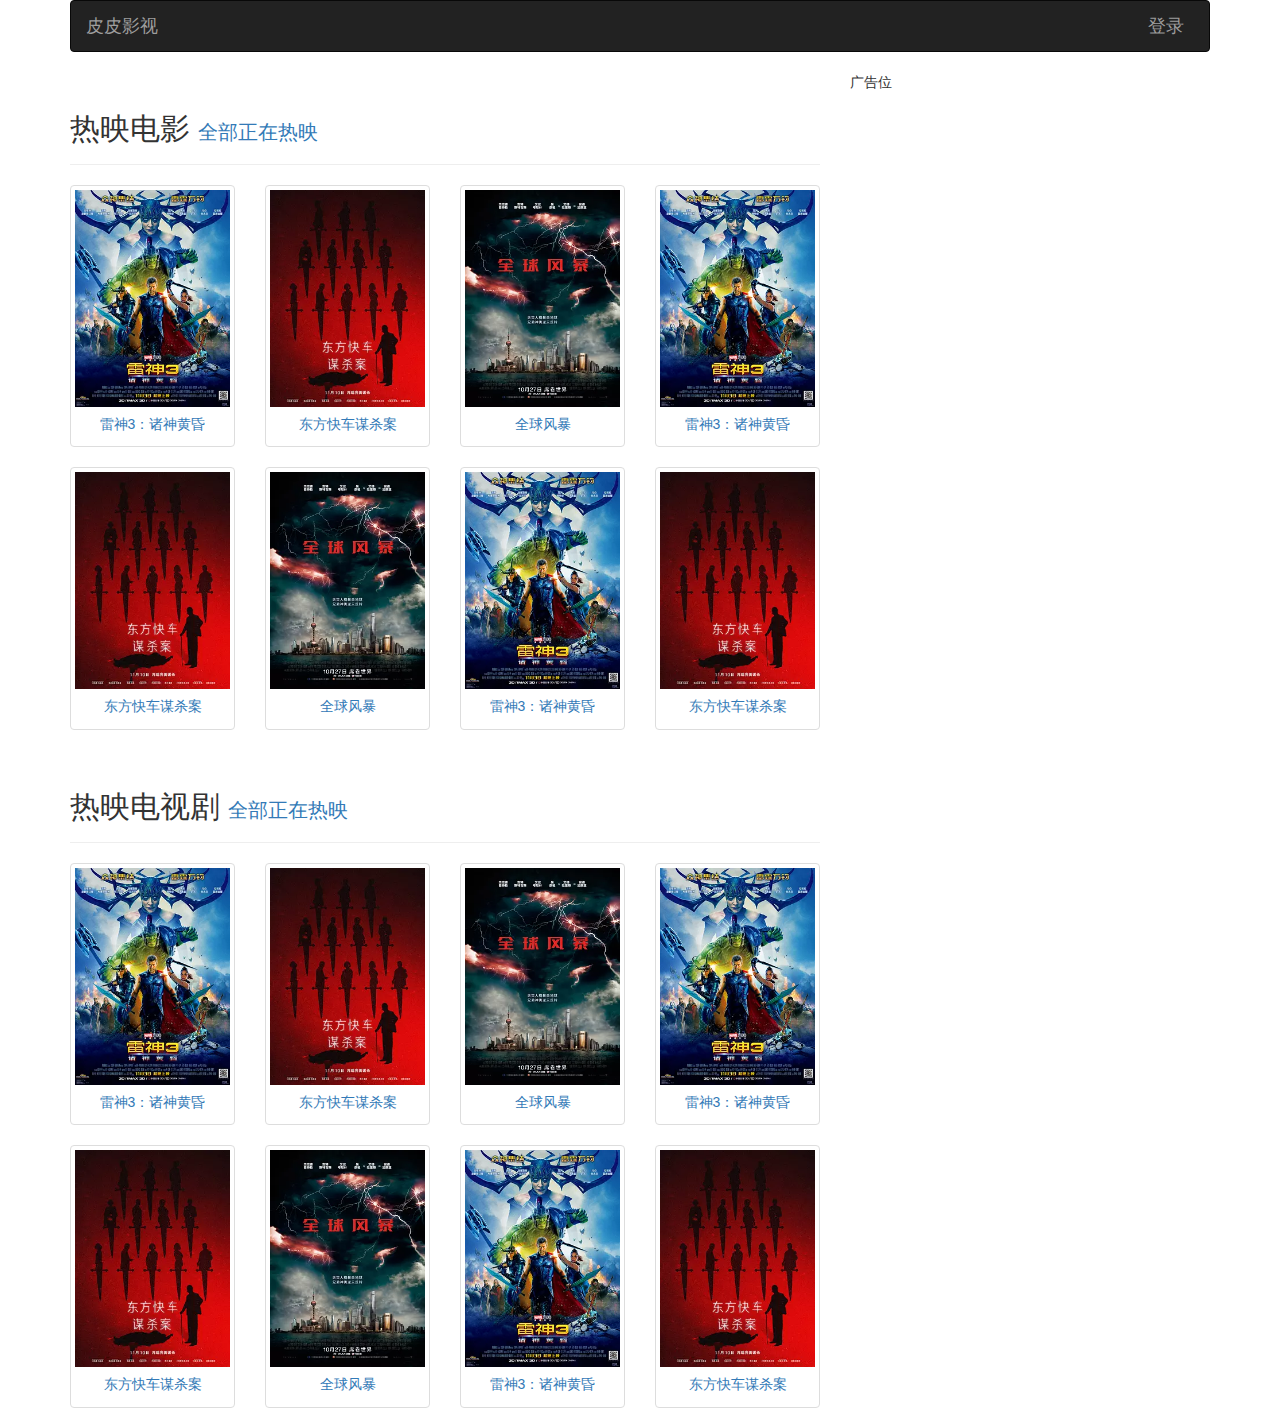
==== commit 87f16da2: "更新主页和详情页评论" ====
--- a/index.html
+++ b/index.html
@@ -13,7 +13,7 @@
         .gundonglan{
             text-align: center;
         }
-        .img-217{
+        img{
             width: 155px;
             height: 217px;
         }
@@ -39,7 +39,7 @@
         <div class="col-md-8">
             <div class="page-header">
                 <h2>热映电影 <small><a href="#">全部正在热映</a></small></h2>
-                <hr>
+            </div>
                 <div class="row">
                     <div class="col-xs-6 col-md-3">
                         <a href="#" class="thumbnail">
@@ -55,13 +55,94 @@
                     </div>
                     <div class="col-xs-6 col-md-3">
                         <a href="#" class="thumbnail">
-                            <img class="img-217" src="3.webp" alt="全球风暴">
+                            <img class="img-217" src="3.webp" alt="全球风暴" style="width: 155px; height: 217px">
                             <h5 style="text-align: center">全球风暴</h5>
                         </a>
                     </div>
-
+                    <div class="col-xs-6 col-md-3">
+                        <a href="#" class="thumbnail">
+                            <img class="img-217" src="1.webp" alt="雷神3">
+                            <h5 style="text-align: center">雷神3：诸神黄昏</h5>
+                        </a>
+                    </div>
+                    <div class="col-xs-6 col-md-3">
+                        <a href="#" class="thumbnail">
+                            <img class="img-217" src="2.webp" alt="东方快车谋杀案">
+                            <h5 style="text-align: center">东方快车谋杀案</h5>
+                        </a>
+                    </div>
+                    <div class="col-xs-6 col-md-3">
+                        <a href="#" class="thumbnail">
+                            <img class="img-217" src="3.webp" alt="全球风暴" style="width: 155px; height: 217px">
+                            <h5 style="text-align: center">全球风暴</h5>
+                        </a>
+                    </div>
+                    <div class="col-xs-6 col-md-3">
+                        <a href="#" class="thumbnail">
+                            <img class="img-217" src="1.webp" alt="雷神3">
+                            <h5 style="text-align: center">雷神3：诸神黄昏</h5>
+                        </a>
+                    </div>
+                    <div class="col-xs-6 col-md-3">
+                        <a href="#" class="thumbnail">
+                            <img class="img-217" src="2.webp" alt="东方快车谋杀案">
+                            <h5 style="text-align: center">东方快车谋杀案</h5>
+                        </a>
+                    </div>
                 </div>
+            <div class="page-header">
+                <h2>热映电视剧 <small><a href="#">全部正在热映</a></small></h2>
             </div>
+                <div class="row">
+                    <div class="col-xs-6 col-md-3">
+                        <a href="introduce.html" class="thumbnail">
+                            <img class="img-217" src="1.webp" alt="雷神3">
+                            <h5 style="text-align: center">雷神3：诸神黄昏</h5>
+                        </a>
+                    </div>
+                    <div class="col-xs-6 col-md-3">
+                        <a href="#" class="thumbnail">
+                            <img class="img-217" src="2.webp" alt="东方快车谋杀案">
+                            <h5 style="text-align: center">东方快车谋杀案</h5>
+                        </a>
+                    </div>
+                    <div class="col-xs-6 col-md-3">
+                        <a href="#" class="thumbnail">
+                            <img class="img-217" src="3.webp" alt="全球风暴" style="width: 155px; height: 217px">
+                            <h5 style="text-align: center">全球风暴</h5>
+                        </a>
+                    </div>
+                    <div class="col-xs-6 col-md-3">
+                        <a href="#" class="thumbnail">
+                            <img class="img-217" src="1.webp" alt="雷神3">
+                            <h5 style="text-align: center">雷神3：诸神黄昏</h5>
+                        </a>
+                    </div>
+                    <div class="col-xs-6 col-md-3">
+                        <a href="#" class="thumbnail">
+                            <img class="img-217" src="2.webp" alt="东方快车谋杀案">
+                            <h5 style="text-align: center">东方快车谋杀案</h5>
+                        </a>
+                    </div>
+                    <div class="col-xs-6 col-md-3">
+                        <a href="#" class="thumbnail">
+                            <img class="img-217" src="3.webp" alt="全球风暴" style="width: 155px; height: 217px">
+                            <h5 style="text-align: center">全球风暴</h5>
+                        </a>
+                    </div>
+                    <div class="col-xs-6 col-md-3">
+                        <a href="#" class="thumbnail">
+                            <img class="img-217" src="1.webp" alt="雷神3">
+                            <h5 style="text-align: center">雷神3：诸神黄昏</h5>
+                        </a>
+                    </div>
+                    <div class="col-xs-6 col-md-3">
+                        <a href="#" class="thumbnail">
+                            <img class="img-217" src="2.webp" alt="东方快车谋杀案">
+                            <h5 style="text-align: center">东方快车谋杀案</h5>
+                        </a>
+                    </div>
+                </div>
         </div>
         <div class="col-md-4">广告位</div>
     </div>
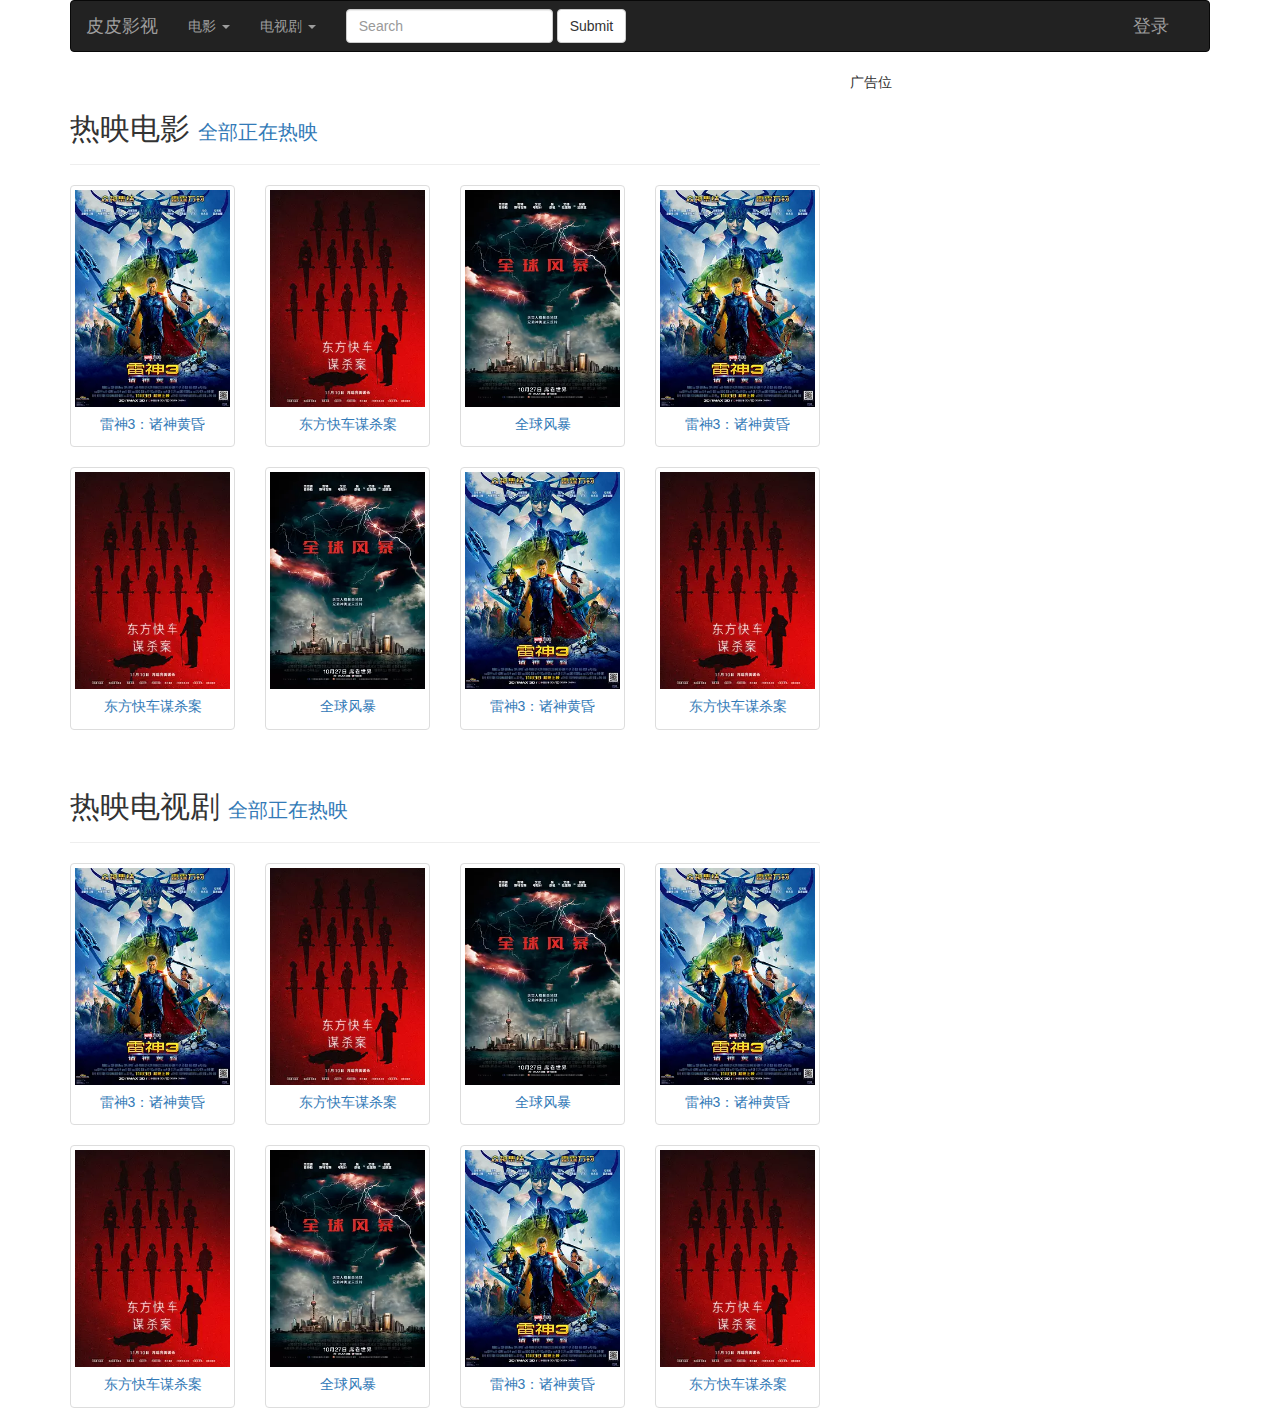
==== commit 7d4060dd: "调整了一下导航栏" ====
--- a/index.html
+++ b/index.html
@@ -6,19 +6,7 @@
     <link rel="stylesheet" type="text/css" href="css/bootstrap.min.css">
     <script src="js/jquery-3.2.1.min.js" type="text/javascript"></script>
     <script src="js/bootstrap.min.js" type="text/javascript"></script>
-    <style>
-        .gudie{
-            padding:20px;
-            text-align: center;
-        .gundonglan{
-            text-align: center;
-        }
-        img{
-            width: 155px;
-            height: 217px;
-        }
-    </style>
-    <script>$('.carousel').carousel()</script>
+    <link rel="stylesheet" href="css/sytle.css">
 </head>
 <body>
 <div class="container">
@@ -29,20 +17,62 @@
                 <div class="navbar-header">
                     <a class="navbar-brand" href="index.html">皮皮影视</a>
                 </div>
-                <ul class="nav navbar-nav navbar-right">
-                    <a class="navbar-brand" href="login.html">&nbsp;登录&nbsp;&nbsp;</a>
-                </ul>
+                <div class="collapse navbar-collapse" id="bs-example-navbar-collapse-1">
+                    <ul class="nav navbar-nav">
+                        <li class="dropdown">
+                            <a href="#" class="dropdown-toggle" data-toggle="dropdown" role="button" aria-haspopup="true" aria-expanded="false">电影 <span class="caret"></span></a>
+                            <ul class="dropdown-menu">
+                                <li><a href="#">剧情</a></li>
+                                <li><a href="#">爱情</a></li>
+                                <li><a href="#">喜剧</a></li>
+                                <li><a href="#">科幻</a></li>
+                                <li><a href="#">动作</a></li>
+                                <li><a href="#">悬疑</a></li>
+                                <li><a href="#">犯罪</a></li>
+                                <li><a href="#">恐怖</a></li>
+                                <li><a href="#">战争</a></li>
+                                <li><a href="#">文艺</a></li>
+                                <li><a href="#">传记</a></li>
+                            </ul>
+                        </li>
+                        <li class="dropdown">
+                            <a href="#" class="dropdown-toggle" data-toggle="dropdown" role="button" aria-haspopup="true" aria-expanded="false">电视剧 <span class="caret"></span></a>
+                            <ul class="dropdown-menu">
+                                <li><a href="#">剧情</a></li>
+                                <li><a href="#">爱情</a></li>
+                                <li><a href="#">喜剧</a></li>
+                                <li><a href="#">科幻</a></li>
+                                <li><a href="#">动作</a></li>
+                                <li><a href="#">悬疑</a></li>
+                                <li><a href="#">犯罪</a></li>
+                                <li><a href="#">恐怖</a></li>
+                                <li><a href="#">战争</a></li>
+                                <li><a href="#">文艺</a></li>
+                                <li><a href="#">传记</a></li>
+                            </ul>
+                        </li>
+                    </ul>
+                    <form class="navbar-form navbar-left" id="search">
+                        <div class="form-group">
+                            <input type="text" class="form-control" placeholder="Search">
+                        </div>
+                        <button type="submit" class="btn btn-default">Submit</button>
+                    </form>
+                    <ul class="nav navbar-nav navbar-right">
+                        <a class="navbar-brand" href="login.html">&nbsp;登录&nbsp;&nbsp;</a>
+                    </ul>
+                </div>
             </div>
         </nav>
     </div>
     <div class="row">
         <div class="col-md-8">
             <div class="page-header">
-                <h2>热映电影 <small><a href="#">全部正在热映</a></small></h2>
+                <h2>热映电影 <small><a href="all.html">全部正在热映</a></small></h2>
             </div>
                 <div class="row">
                     <div class="col-xs-6 col-md-3">
-                        <a href="#" class="thumbnail">
+                        <a href="introduce.html" class="thumbnail">
                             <img class="img-217" src="1.webp" alt="雷神3">
                             <h5 style="text-align: center">雷神3：诸神黄昏</h5>
                         </a>
--- a/css/sytle.css
+++ b/css/sytle.css
@@ -0,0 +1,46 @@
+/*全部*/
+.comment-user{
+    margin-left: 3%;
+}
+li{
+    list-style-type: none;
+}
+.rating{
+    width: 200px;
+    height: 26px;
+    padding-left: 0;
+}
+.rating-item{
+    float: left;
+    width: 30px;
+    height: 30px;
+    background: url(../images/star.png)no-repeat;
+    cursor: pointer;
+}
+.star-p{
+    display: inline;
+}
+.gudie{
+    padding:20px;
+    text-align: center;
+}
+.gundonglan{
+    text-align: center;
+}
+#jumbotron2{
+    margin: 10%;
+}
+#login1{
+    color: black;
+}
+#search{
+    float: right;
+}
+/*图片*/
+.media-object{
+    width: 128px;
+    height: 128px;
+}
+.media{
+    margin: 3%;
+}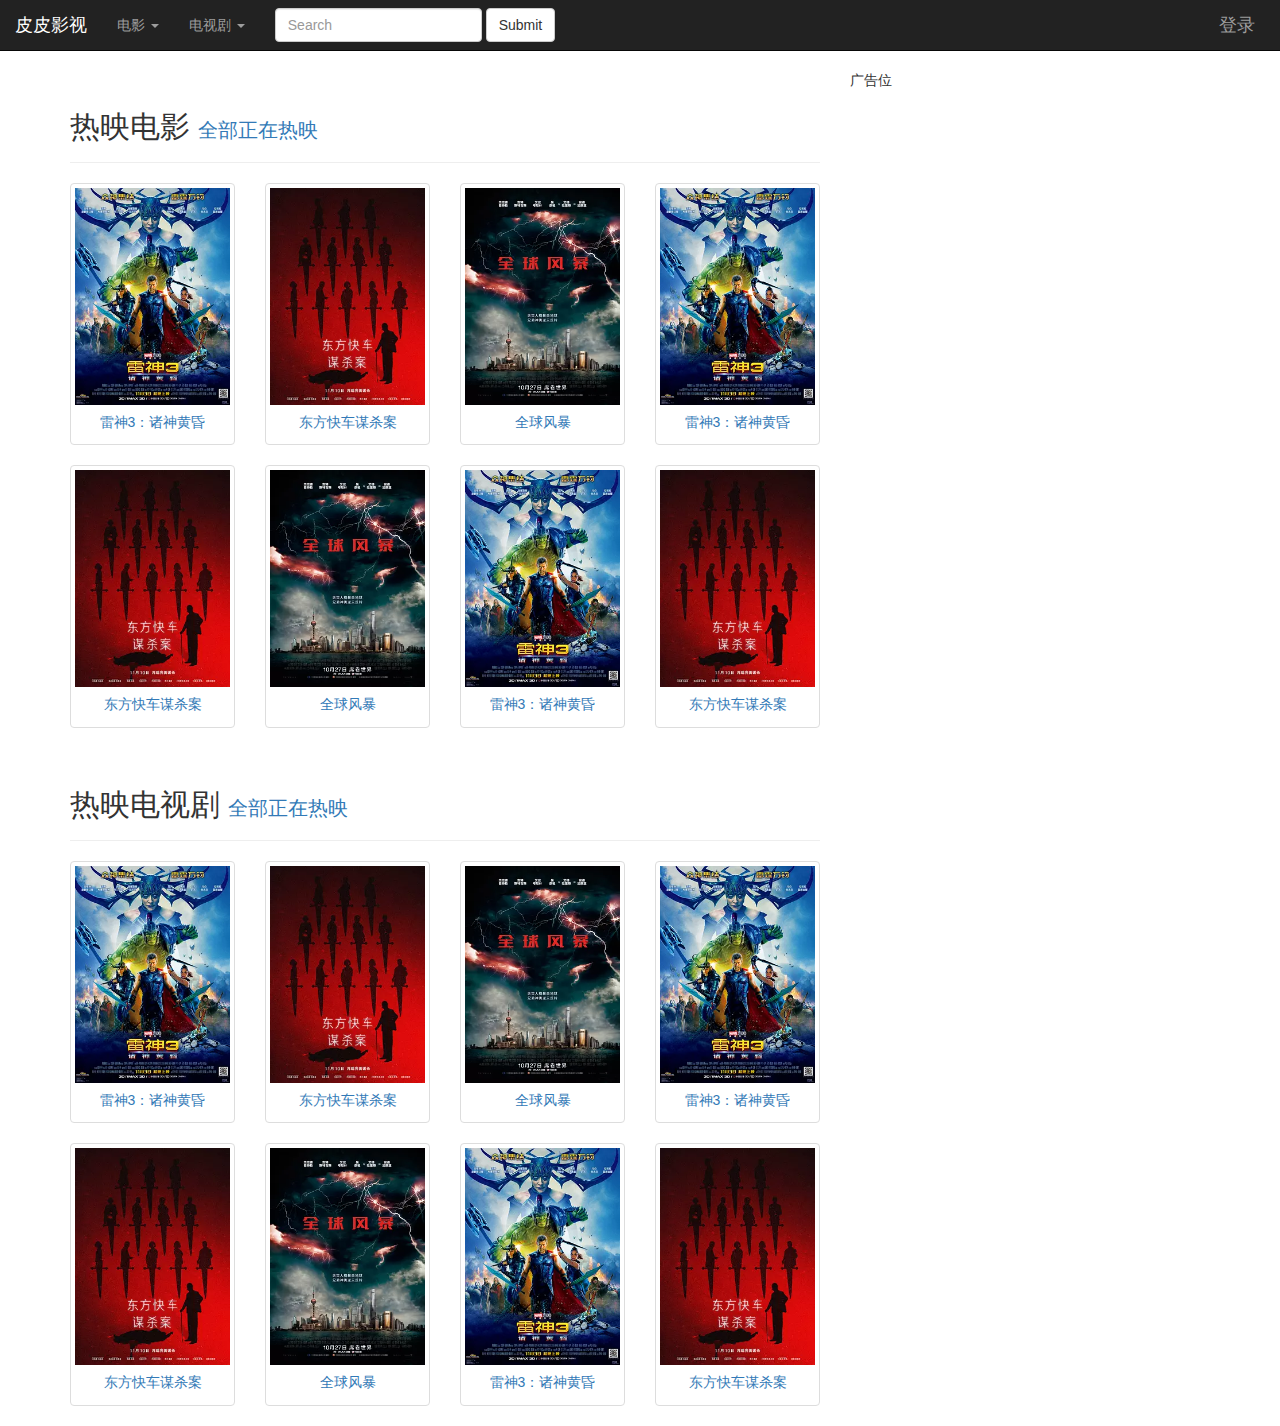
==== commit 12098933: "导航栏" ====
--- a/index.html
+++ b/index.html
@@ -11,7 +11,7 @@
 <body>
 <div class="container">
     <div class="heading_nav">
-        <nav class="navbar navbar-inverse">
+        <nav class="navbar navbar-inverse navbar-fixed-top">
             <div class="container-fluid">
                 <!-- Brand and toggle get grouped for better mobile display -->
                 <div class="navbar-header">
@@ -22,7 +22,7 @@
                         <li class="dropdown">
                             <a href="#" class="dropdown-toggle" data-toggle="dropdown" role="button" aria-haspopup="true" aria-expanded="false">电影 <span class="caret"></span></a>
                             <ul class="dropdown-menu">
-                                <li><a href="#">剧情</a></li>
+                                <li><a href="movie-storyfilm.html">剧情</a></li>
                                 <li><a href="#">爱情</a></li>
                                 <li><a href="#">喜剧</a></li>
                                 <li><a href="#">科幻</a></li>
--- a/css/sytle.css
+++ b/css/sytle.css
@@ -1,4 +1,7 @@
 /*全部*/
+body{
+    padding-top: 70px;
+}
 .comment-user{
     margin-left: 3%;
 }
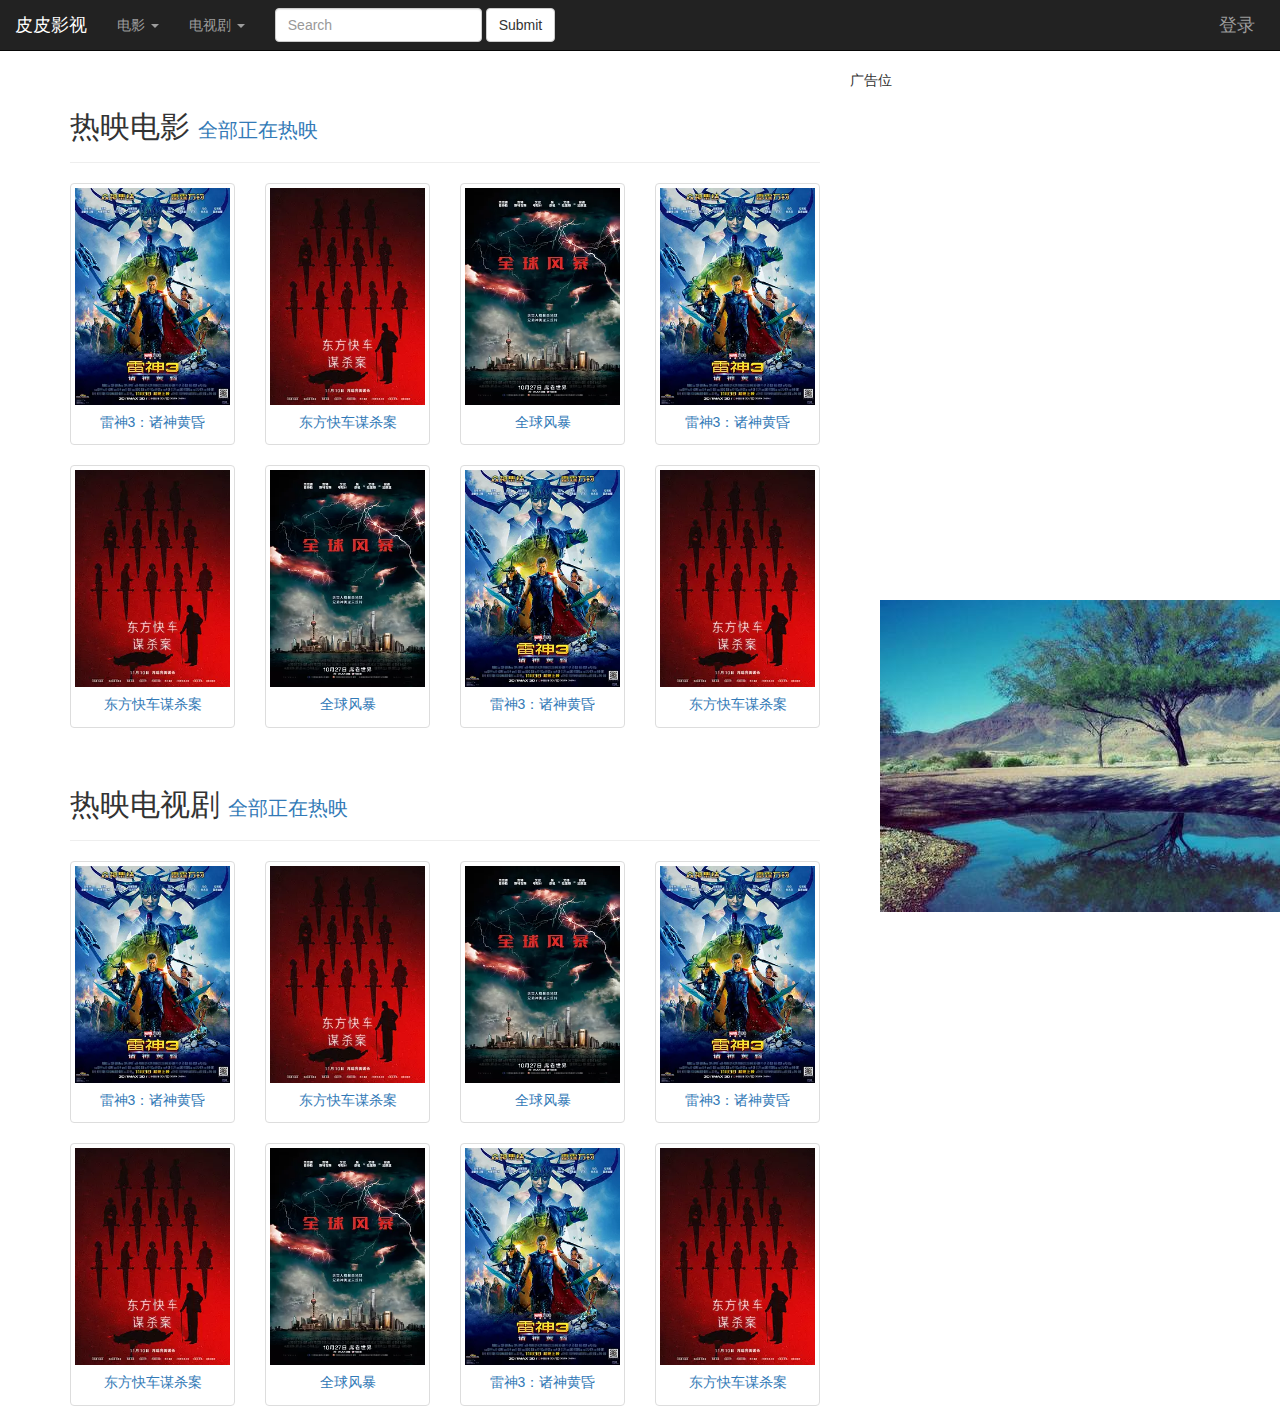
==== commit 524d9df3: "增加右下角浮动广告" ====
--- a/index.html
+++ b/index.html
@@ -7,6 +7,14 @@
     <script src="js/jquery-3.2.1.min.js" type="text/javascript"></script>
     <script src="js/bootstrap.min.js" type="text/javascript"></script>
     <link rel="stylesheet" href="css/sytle.css">
+    <style>
+        *{margin:0;padding:0;}
+        .content{width:960px;height:1440px;background:#ccc;color:#000;font-size:36px;text-align:center;margin:0 auto;position:relative;}
+        .rightfoottip{position:fixed;width:400px;height:300px;background:#efefef;color:#000;font-size:24px;text-align:center;line-height:300px;bottom:0;right:0;}
+        .pic{position:relative;}
+        .pic a{background:url(icon.jpg) no-repeat -399px -19px;width:16px;height:16px;display:inline-block;position:absolute; top:5px; right:5px;}
+        .pic a:hover{background-position:-343px -19px;}
+    </style>
 </head>
 <body>
 <div class="container">
@@ -174,7 +182,21 @@
                     </div>
                 </div>
         </div>
-        <div class="col-md-4">广告位</div>
+        <div class="col-md-4">广告位
+            <div class="rightfoottip" id="tipCon">
+                <div class="pic"><img src="images/1.jpeg" /><a href="javascript:void(0);" id="closeBtn"></a></div>
+            </div>
+        </div>
+        <script>
+            window.onload = function(){
+                var TipBox = document.getElementById("tipCon");
+                var CloseBtn = document.getElementById("closeBtn");
+                CloseBtn.onclick = function(){
+                    TipBox.style.display = 'none';//改变显示属性
+                    TipBox.remove();//删除节点及内容
+                }
+            }
+        </script>
     </div>
 </div>
 </body>
